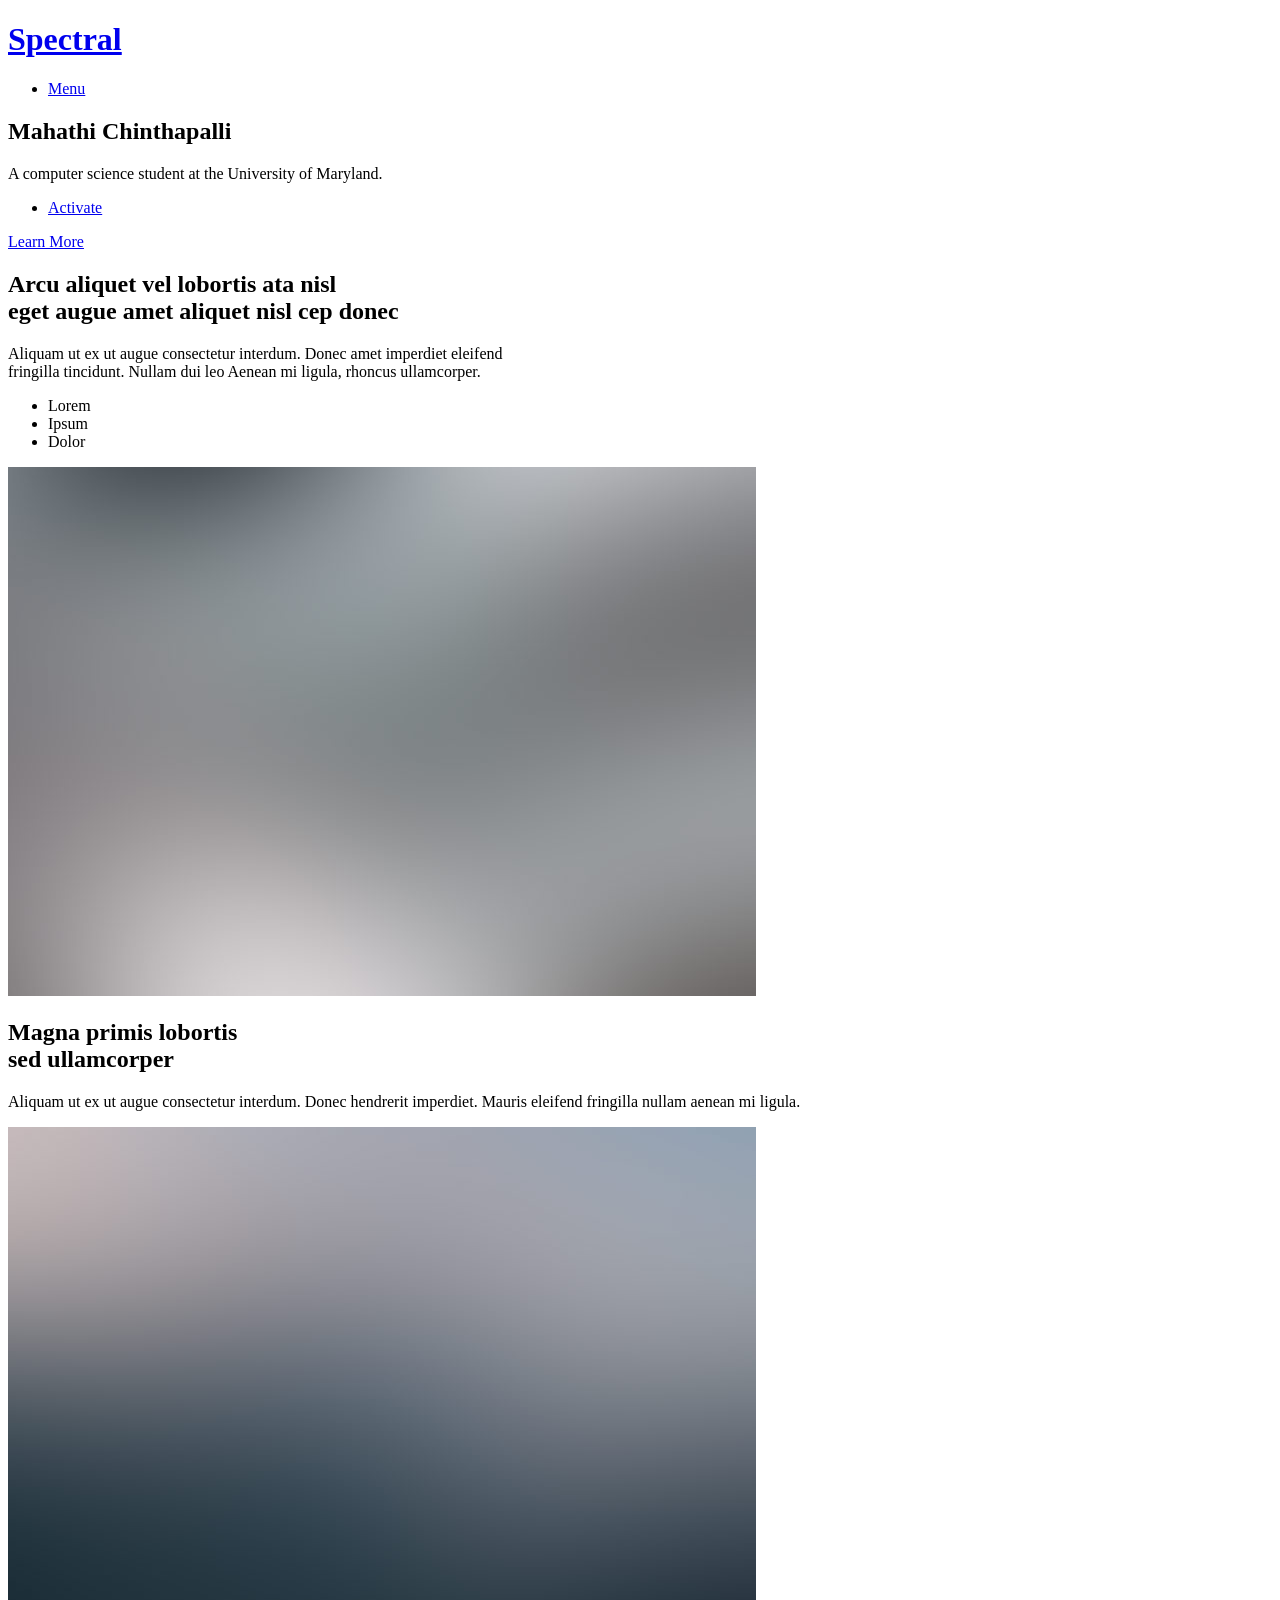
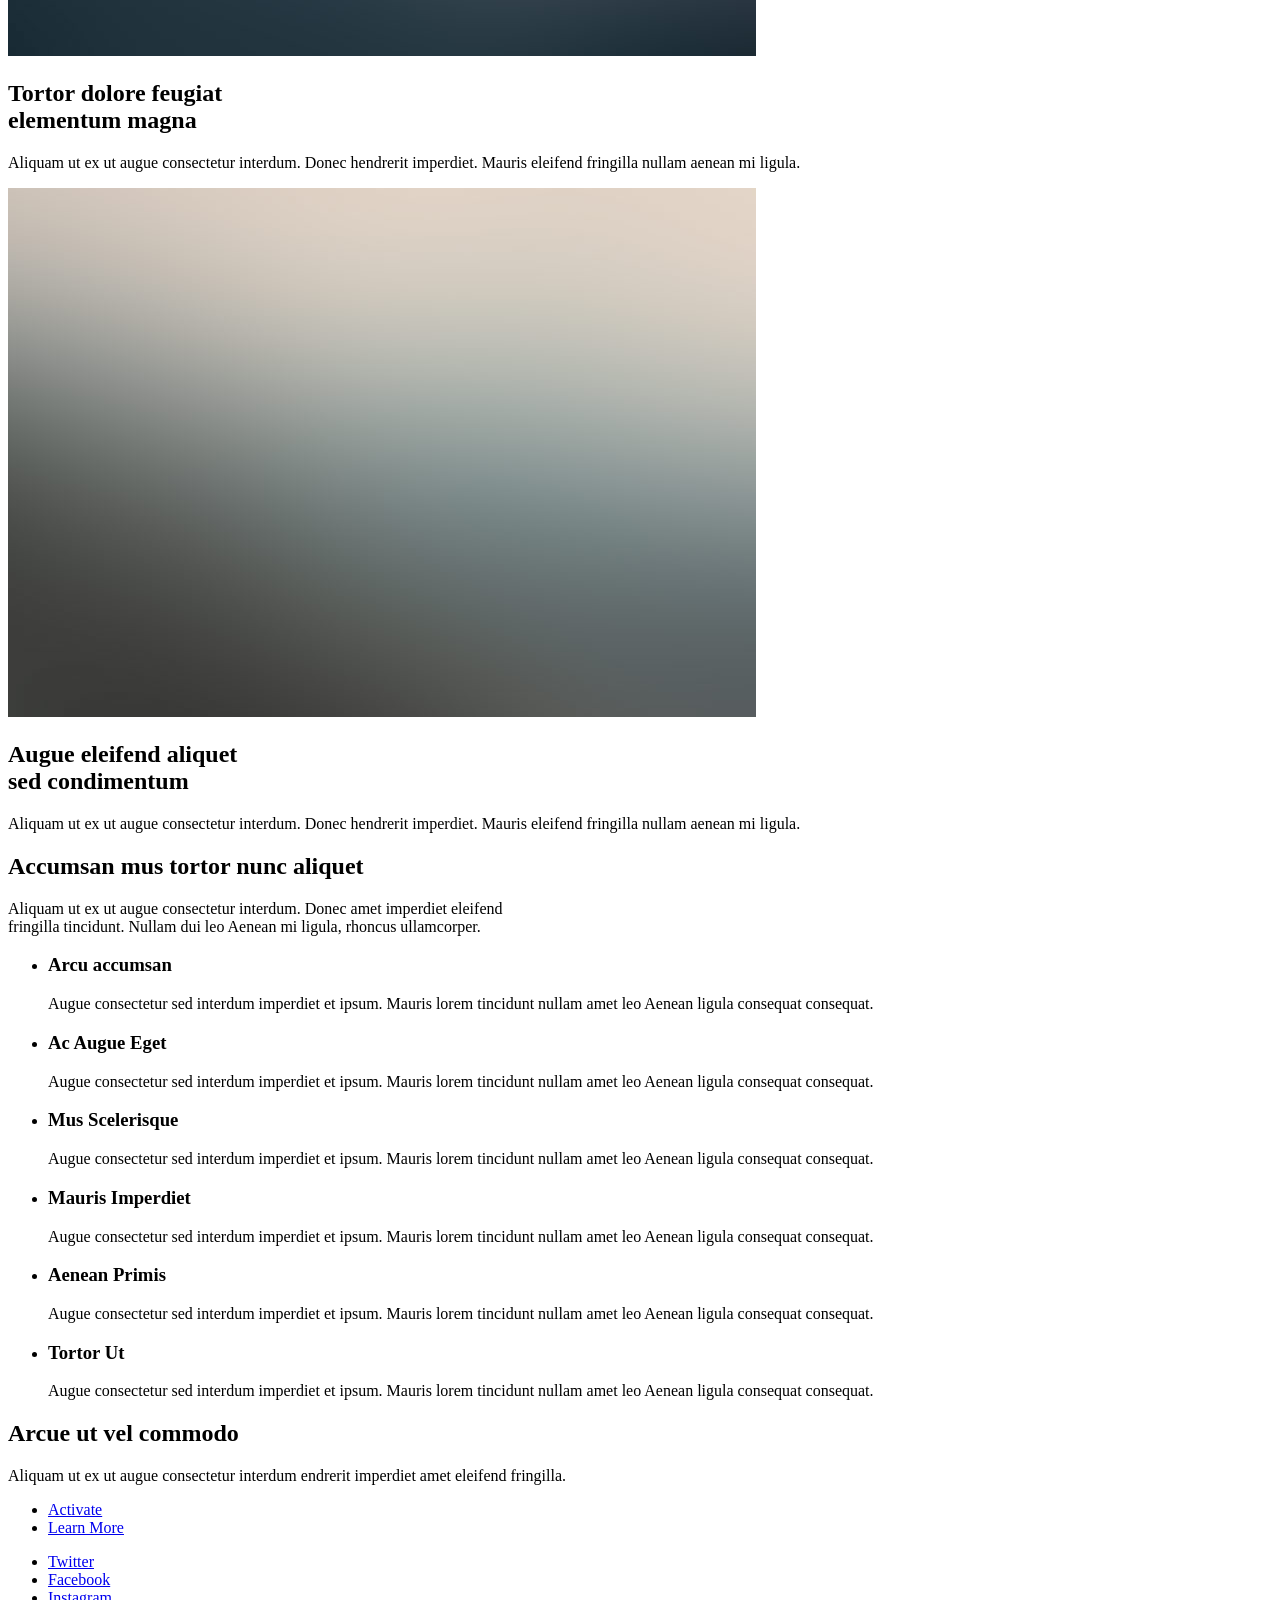
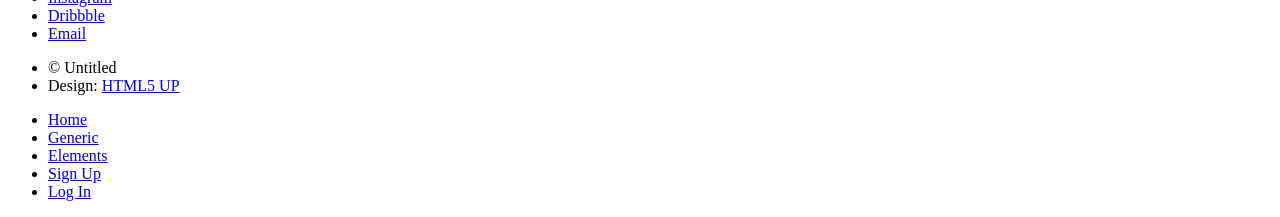
==== index.html @ 8409bfd8 "first commit" ====
<!DOCTYPE HTML>
<!--
	Spectral by HTML5 UP
	html5up.net | @ajlkn
	Free for personal and commercial use under the CCA 3.0 license (html5up.net/license)
-->
<html>
	<head>
		<title>Spectral by HTML5 UP</title>
		<meta charset="utf-8" />
		<meta name="viewport" content="width=device-width, initial-scale=1, user-scalable=no" />
		<link rel="stylesheet" href="assets/css/main.css" />
		<noscript><link rel="stylesheet" href="assets/css/noscript.css" /></noscript>
	</head>
	<body class="landing is-preload">

		<!-- Page Wrapper -->
			<div id="page-wrapper">

				<!-- Header -->
					<header id="header" class="alt">
						<h1><a href="index.html">Spectral</a></h1>
						<nav id="nav">
							<ul>
								<li class="special">
									<a href="#menu" class="menuToggle"><span>Menu</span></a>
									<div id="menu">
										<ul>
											<li><a href="index.html">Home</a></li>
											<li><a href="generic.html">Generic</a></li>
											<li><a href="elements.html">Elements</a></li>
											<li><a href="#">Sign Up</a></li>
											<li><a href="#">Log In</a></li>
										</ul>
									</div>
								</li>
							</ul>
						</nav>
					</header>

				<!-- Banner -->
					<section id="banner">
						<div class="inner">
							<h2>Mahathi Chinthapalli</h2>
							<p>A computer science student at the University of Maryland.</p>
							<ul class="actions special">
								<li><a href="#" class="button primary">Activate</a></li>
							</ul>
						</div>
						<a href="#one" class="more scrolly">Learn More</a>
					</section>

				<!-- One -->
					<section id="one" class="wrapper style1 special">
						<div class="inner">
							<header class="major">
								<h2>Arcu aliquet vel lobortis ata nisl<br />
								eget augue amet aliquet nisl cep donec</h2>
								<p>Aliquam ut ex ut augue consectetur interdum. Donec amet imperdiet eleifend<br />
								fringilla tincidunt. Nullam dui leo Aenean mi ligula, rhoncus ullamcorper.</p>
							</header>
							<ul class="icons major">
								<li><span class="icon fa-gem major style1"><span class="label">Lorem</span></span></li>
								<li><span class="icon fa-heart major style2"><span class="label">Ipsum</span></span></li>
								<li><span class="icon solid fa-code major style3"><span class="label">Dolor</span></span></li>
							</ul>
						</div>
					</section>

				<!-- Two -->
					<section id="two" class="wrapper alt style2">
						<section class="spotlight">
							<div class="image"><img src="images/pic01.jpg" alt="" /></div><div class="content">
								<h2>Magna primis lobortis<br />
								sed ullamcorper</h2>
								<p>Aliquam ut ex ut augue consectetur interdum. Donec hendrerit imperdiet. Mauris eleifend fringilla nullam aenean mi ligula.</p>
							</div>
						</section>
						<section class="spotlight">
							<div class="image"><img src="images/pic02.jpg" alt="" /></div><div class="content">
								<h2>Tortor dolore feugiat<br />
								elementum magna</h2>
								<p>Aliquam ut ex ut augue consectetur interdum. Donec hendrerit imperdiet. Mauris eleifend fringilla nullam aenean mi ligula.</p>
							</div>
						</section>
						<section class="spotlight">
							<div class="image"><img src="images/pic03.jpg" alt="" /></div><div class="content">
								<h2>Augue eleifend aliquet<br />
								sed condimentum</h2>
								<p>Aliquam ut ex ut augue consectetur interdum. Donec hendrerit imperdiet. Mauris eleifend fringilla nullam aenean mi ligula.</p>
							</div>
						</section>
					</section>

				<!-- Three -->
					<section id="three" class="wrapper style3 special">
						<div class="inner">
							<header class="major">
								<h2>Accumsan mus tortor nunc aliquet</h2>
								<p>Aliquam ut ex ut augue consectetur interdum. Donec amet imperdiet eleifend<br />
								fringilla tincidunt. Nullam dui leo Aenean mi ligula, rhoncus ullamcorper.</p>
							</header>
							<ul class="features">
								<li class="icon fa-paper-plane">
									<h3>Arcu accumsan</h3>
									<p>Augue consectetur sed interdum imperdiet et ipsum. Mauris lorem tincidunt nullam amet leo Aenean ligula consequat consequat.</p>
								</li>
								<li class="icon solid fa-laptop">
									<h3>Ac Augue Eget</h3>
									<p>Augue consectetur sed interdum imperdiet et ipsum. Mauris lorem tincidunt nullam amet leo Aenean ligula consequat consequat.</p>
								</li>
								<li class="icon solid fa-code">
									<h3>Mus Scelerisque</h3>
									<p>Augue consectetur sed interdum imperdiet et ipsum. Mauris lorem tincidunt nullam amet leo Aenean ligula consequat consequat.</p>
								</li>
								<li class="icon solid fa-headphones-alt">
									<h3>Mauris Imperdiet</h3>
									<p>Augue consectetur sed interdum imperdiet et ipsum. Mauris lorem tincidunt nullam amet leo Aenean ligula consequat consequat.</p>
								</li>
								<li class="icon fa-heart">
									<h3>Aenean Primis</h3>
									<p>Augue consectetur sed interdum imperdiet et ipsum. Mauris lorem tincidunt nullam amet leo Aenean ligula consequat consequat.</p>
								</li>
								<li class="icon fa-flag">
									<h3>Tortor Ut</h3>
									<p>Augue consectetur sed interdum imperdiet et ipsum. Mauris lorem tincidunt nullam amet leo Aenean ligula consequat consequat.</p>
								</li>
							</ul>
						</div>
					</section>

				<!-- CTA -->
					<section id="cta" class="wrapper style4">
						<div class="inner">
							<header>
								<h2>Arcue ut vel commodo</h2>
								<p>Aliquam ut ex ut augue consectetur interdum endrerit imperdiet amet eleifend fringilla.</p>
							</header>
							<ul class="actions stacked">
								<li><a href="#" class="button fit primary">Activate</a></li>
								<li><a href="#" class="button fit">Learn More</a></li>
							</ul>
						</div>
					</section>

				<!-- Footer -->
					<footer id="footer">
						<ul class="icons">
							<li><a href="#" class="icon brands fa-twitter"><span class="label">Twitter</span></a></li>
							<li><a href="#" class="icon brands fa-facebook-f"><span class="label">Facebook</span></a></li>
							<li><a href="#" class="icon brands fa-instagram"><span class="label">Instagram</span></a></li>
							<li><a href="#" class="icon brands fa-dribbble"><span class="label">Dribbble</span></a></li>
							<li><a href="#" class="icon solid fa-envelope"><span class="label">Email</span></a></li>
						</ul>
						<ul class="copyright">
							<li>&copy; Untitled</li><li>Design: <a href="http://html5up.net">HTML5 UP</a></li>
						</ul>
					</footer>

			</div>

		<!-- Scripts -->
			<script src="assets/js/jquery.min.js"></script>
			<script src="assets/js/jquery.scrollex.min.js"></script>
			<script src="assets/js/jquery.scrolly.min.js"></script>
			<script src="assets/js/browser.min.js"></script>
			<script src="assets/js/breakpoints.min.js"></script>
			<script src="assets/js/util.js"></script>
			<script src="assets/js/main.js"></script>

	</body>
</html>
---- assets/css/main.css ----
@import url(fontawesome-all.min.css);
@import url("https://fonts.googleapis.com/css?family=Open+Sans:400,400italic,600,600italic,800,800italic");

/*
	Spectral by HTML5 UP
	html5up.net | @ajlkn
	Free for personal and commercial use under the CCA 3.0 license (html5up.net/license)
*/

html, body, div, span, applet, object,
iframe, h1, h2, h3, h4, h5, h6, p, blockquote,
pre, a, abbr, acronym, address, big, cite,
code, del, dfn, em, img, ins, kbd, q, s, samp,
small, strike, strong, sub, sup, tt, var, b,
u, i, center, dl, dt, dd, ol, ul, li, fieldset,
form, label, legend, table, caption, tbody,
tfoot, thead, tr, th, td, article, aside,
canvas, details, embed, figure, figcaption,
footer, header, hgroup, menu, nav, output, ruby,
section, summary, time, mark, audio, video {
	margin: 0;
	padding: 0;
	border: 0;
	font-size: 100%;
	font: inherit;
	vertical-align: baseline;}

article, aside, details, figcaption, figure,
footer, header, hgroup, menu, nav, section {
	display: block;}

body {
	line-height: 1;
}

ol, ul {
	list-style: none;
}

blockquote, q {
	quotes: none;
}

	blockquote:before, blockquote:after, q:before, q:after {
		content: '';
		content: none;
	}

table {
	border-collapse: collapse;
	border-spacing: 0;
}

body {
	-webkit-text-size-adjust: none;
}

mark {
	background-color: transparent;
	color: inherit;
}

input::-moz-focus-inner {
	border: 0;
	padding: 0;
}

input, select, textarea {
	-moz-appearance: none;
	-webkit-appearance: none;
	-ms-appearance: none;
	appearance: none;
}

/* Basic */

	@-ms-viewport {
		width: device-width;
	}

	html {
		box-sizing: border-box;
	}

	*, *:before, *:after {
		box-sizing: inherit;
	}

	body {
		background: #2e3842;
	}

		body.is-preload *, body.is-preload *:before, body.is-preload *:after {
			-moz-animation: none !important;
			-webkit-animation: none !important;
			-ms-animation: none !important;
			animation: none !important;
			-moz-transition: none !important;
			-webkit-transition: none !important;
			-ms-transition: none !important;
			transition: none !important;
		}

	body, input, select, textarea {
		color: #fff;
		font-family: "Open Sans", Helvetica, sans-serif;
		font-size: 15pt;
		font-weight: 400;
		letter-spacing: 0.075em;
		line-height: 1.65em;
	}

		@media screen and (max-width: 1680px) {

			body, input, select, textarea {
				font-size: 13pt;
			}

		}

		@media screen and (max-width: 1280px) {

			body, input, select, textarea {
				font-size: 12pt;
			}

		}

		@media screen and (max-width: 736px) {

			body, input, select, textarea {
				font-size: 11pt;
				letter-spacing: 0.0375em;
			}

		}

	a {
		-moz-transition: color 0.2s ease, border-bottom-color 0.2s ease;
		-webkit-transition: color 0.2s ease, border-bottom-color 0.2s ease;
		-ms-transition: color 0.2s ease, border-bottom-color 0.2s ease;
		transition: color 0.2s ease, border-bottom-color 0.2s ease;
		border-bottom: dotted 1px;
		color: inherit;
		text-decoration: none;
	}

		a:hover {
			border-bottom-color: transparent;
		}

	strong, b {
		color: #fff;
		font-weight: 600;
	}

	em, i {
		font-style: italic;
	}

	p {
		margin: 0 0 2em 0;
	}

	h1, h2, h3, h4, h5, h6 {
		color: #fff;
		font-weight: 800;
		letter-spacing: 0.225em;
		line-height: 1em;
		margin: 0 0 1em 0;
		text-transform: uppercase;
	}

		h1 a, h2 a, h3 a, h4 a, h5 a, h6 a {
			color: inherit;
			text-decoration: none;
		}

	h2 {
		font-size: 1.35em;
		line-height: 1.75em;
	}

		@media screen and (max-width: 736px) {

			h2 {
				font-size: 1.1em;
				line-height: 1.65em;
			}

		}

	h3 {
		font-size: 1.15em;
		line-height: 1.75em;
	}

		@media screen and (max-width: 736px) {

			h3 {
				font-size: 1em;
				line-height: 1.65em;
			}

		}

	h4 {
		font-size: 1em;
		line-height: 1.5em;
	}

	h5 {
		font-size: 0.8em;
		line-height: 1.5em;
	}

	h6 {
		font-size: 0.7em;
		line-height: 1.5em;
	}

	sub {
		font-size: 0.8em;
		position: relative;
		top: 0.5em;
	}

	sup {
		font-size: 0.8em;
		position: relative;
		top: -0.5em;
	}

	hr {
		border: 0;
		border-bottom: solid 2px #fff;
		margin: 3em 0;
	}

		hr.major {
			margin: 4.5em 0;
		}

	blockquote {
		border-left: solid 4px #fff;
		font-style: italic;
		margin: 0 0 2em 0;
		padding: 0.5em 0 0.5em 2em;
	}

	code {
		background: rgba(144, 144, 144, 0.25);
		border-radius: 3px;
		font-family: "Courier New", monospace;
		font-size: 0.9em;
		letter-spacing: 0;
		margin: 0 0.25em;
		padding: 0.25em 0.65em;
	}

	pre {
		-webkit-overflow-scrolling: touch;
		font-family: "Courier New", monospace;
		font-size: 0.9em;
		margin: 0 0 2em 0;
	}

		pre code {
			display: block;
			line-height: 1.75em;
			padding: 1em 1.5em;
			overflow-x: auto;
		}

	.align-left {
		text-align: left;
	}

	.align-center {
		text-align: center;
	}

	.align-right {
		text-align: right;
	}

/* Row */

	.row {
		display: flex;
		flex-wrap: wrap;
		box-sizing: border-box;
		align-items: stretch;
	}

		.row > * {
			box-sizing: border-box;
		}

		.row.gtr-uniform > * > :last-child {
			margin-bottom: 0;
		}

		.row.aln-left {
			justify-content: flex-start;
		}

		.row.aln-center {
			justify-content: center;
		}

		.row.aln-right {
			justify-content: flex-end;
		}

		.row.aln-top {
			align-items: flex-start;
		}

		.row.aln-middle {
			align-items: center;
		}

		.row.aln-bottom {
			align-items: flex-end;
		}

		.row > .imp {
			order: -1;
		}

		.row > .col-1 {
			width: 8.33333%;
		}

		.row > .off-1 {
			margin-left: 8.33333%;
		}

		.row > .col-2 {
			width: 16.66667%;
		}

		.row > .off-2 {
			margin-left: 16.66667%;
		}

		.row > .col-3 {
			width: 25%;
		}

		.row > .off-3 {
			margin-left: 25%;
		}

		.row > .col-4 {
			width: 33.33333%;
		}

		.row > .off-4 {
			margin-left: 33.33333%;
		}

		.row > .col-5 {
			width: 41.66667%;
		}

		.row > .off-5 {
			margin-left: 41.66667%;
		}

		.row > .col-6 {
			width: 50%;
		}

		.row > .off-6 {
			margin-left: 50%;
		}

		.row > .col-7 {
			width: 58.33333%;
		}

		.row > .off-7 {
			margin-left: 58.33333%;
		}

		.row > .col-8 {
			width: 66.66667%;
		}

		.row > .off-8 {
			margin-left: 66.66667%;
		}

		.row > .col-9 {
			width: 75%;
		}

		.row > .off-9 {
			margin-left: 75%;
		}

		.row > .col-10 {
			width: 83.33333%;
		}

		.row > .off-10 {
			margin-left: 83.33333%;
		}

		.row > .col-11 {
			width: 91.66667%;
		}

		.row > .off-11 {
			margin-left: 91.66667%;
		}

		.row > .col-12 {
			width: 100%;
		}

		.row > .off-12 {
			margin-left: 100%;
		}

		.row.gtr-0 {
			margin-top: 0;
			margin-left: 0em;
		}

			.row.gtr-0 > * {
				padding: 0 0 0 0em;
			}

			.row.gtr-0.gtr-uniform {
				margin-top: 0em;
			}

				.row.gtr-0.gtr-uniform > * {
					padding-top: 0em;
				}

		.row.gtr-25 {
			margin-top: 0;
			margin-left: -0.375em;
		}

			.row.gtr-25 > * {
				padding: 0 0 0 0.375em;
			}

			.row.gtr-25.gtr-uniform {
				margin-top: -0.375em;
			}

				.row.gtr-25.gtr-uniform > * {
					padding-top: 0.375em;
				}

		.row.gtr-50 {
			margin-top: 0;
			margin-left: -0.75em;
		}

			.row.gtr-50 > * {
				padding: 0 0 0 0.75em;
			}

			.row.gtr-50.gtr-uniform {
				margin-top: -0.75em;
			}

				.row.gtr-50.gtr-uniform > * {
					padding-top: 0.75em;
				}

		.row {
			margin-top: 0;
			margin-left: -1.5em;
		}

			.row > * {
				padding: 0 0 0 1.5em;
			}

			.row.gtr-uniform {
				margin-top: -1.5em;
			}

				.row.gtr-uniform > * {
					padding-top: 1.5em;
				}

		.row.gtr-150 {
			margin-top: 0;
			margin-left: -2.25em;
		}

			.row.gtr-150 > * {
				padding: 0 0 0 2.25em;
			}

			.row.gtr-150.gtr-uniform {
				margin-top: -2.25em;
			}

				.row.gtr-150.gtr-uniform > * {
					padding-top: 2.25em;
				}

		.row.gtr-200 {
			margin-top: 0;
			margin-left: -3em;
		}

			.row.gtr-200 > * {
				padding: 0 0 0 3em;
			}

			.row.gtr-200.gtr-uniform {
				margin-top: -3em;
			}

				.row.gtr-200.gtr-uniform > * {
					padding-top: 3em;
				}

		@media screen and (max-width: 1680px) {

			.row {
				display: flex;
				flex-wrap: wrap;
				box-sizing: border-box;
				align-items: stretch;
			}

				.row > * {
					box-sizing: border-box;
				}

				.row.gtr-uniform > * > :last-child {
					margin-bottom: 0;
				}

				.row.aln-left {
					justify-content: flex-start;
				}

				.row.aln-center {
					justify-content: center;
				}

				.row.aln-right {
					justify-content: flex-end;
				}

				.row.aln-top {
					align-items: flex-start;
				}

				.row.aln-middle {
					align-items: center;
				}

				.row.aln-bottom {
					align-items: flex-end;
				}

				.row > .imp-xlarge {
					order: -1;
				}

				.row > .col-1-xlarge {
					width: 8.33333%;
				}

				.row > .off-1-xlarge {
					margin-left: 8.33333%;
				}

				.row > .col-2-xlarge {
					width: 16.66667%;
				}

				.row > .off-2-xlarge {
					margin-left: 16.66667%;
				}

				.row > .col-3-xlarge {
					width: 25%;
				}

				.row > .off-3-xlarge {
					margin-left: 25%;
				}

				.row > .col-4-xlarge {
					width: 33.33333%;
				}

				.row > .off-4-xlarge {
					margin-left: 33.33333%;
				}

				.row > .col-5-xlarge {
					width: 41.66667%;
				}

				.row > .off-5-xlarge {
					margin-left: 41.66667%;
				}

				.row > .col-6-xlarge {
					width: 50%;
				}

				.row > .off-6-xlarge {
					margin-left: 50%;
				}

				.row > .col-7-xlarge {
					width: 58.33333%;
				}

				.row > .off-7-xlarge {
					margin-left: 58.33333%;
				}

				.row > .col-8-xlarge {
					width: 66.66667%;
				}

				.row > .off-8-xlarge {
					margin-left: 66.66667%;
				}

				.row > .col-9-xlarge {
					width: 75%;
				}

				.row > .off-9-xlarge {
					margin-left: 75%;
				}

				.row > .col-10-xlarge {
					width: 83.33333%;
				}

				.row > .off-10-xlarge {
					margin-left: 83.33333%;
				}

				.row > .col-11-xlarge {
					width: 91.66667%;
				}

				.row > .off-11-xlarge {
					margin-left: 91.66667%;
				}

				.row > .col-12-xlarge {
					width: 100%;
				}

				.row > .off-12-xlarge {
					margin-left: 100%;
				}

				.row.gtr-0 {
					margin-top: 0;
					margin-left: 0em;
				}

					.row.gtr-0 > * {
						padding: 0 0 0 0em;
					}

					.row.gtr-0.gtr-uniform {
						margin-top: 0em;
					}

						.row.gtr-0.gtr-uniform > * {
							padding-top: 0em;
						}

				.row.gtr-25 {
					margin-top: 0;
					margin-left: -0.375em;
				}

					.row.gtr-25 > * {
						padding: 0 0 0 0.375em;
					}

					.row.gtr-25.gtr-uniform {
						margin-top: -0.375em;
					}

						.row.gtr-25.gtr-uniform > * {
							padding-top: 0.375em;
						}

				.row.gtr-50 {
					margin-top: 0;
					margin-left: -0.75em;
				}

					.row.gtr-50 > * {
						padding: 0 0 0 0.75em;
					}

					.row.gtr-50.gtr-uniform {
						margin-top: -0.75em;
					}

						.row.gtr-50.gtr-uniform > * {
							padding-top: 0.75em;
						}

				.row {
					margin-top: 0;
					margin-left: -1.5em;
				}

					.row > * {
						padding: 0 0 0 1.5em;
					}

					.row.gtr-uniform {
						margin-top: -1.5em;
					}

						.row.gtr-uniform > * {
							padding-top: 1.5em;
						}

				.row.gtr-150 {
					margin-top: 0;
					margin-left: -2.25em;
				}

					.row.gtr-150 > * {
						padding: 0 0 0 2.25em;
					}

					.row.gtr-150.gtr-uniform {
						margin-top: -2.25em;
					}

						.row.gtr-150.gtr-uniform > * {
							padding-top: 2.25em;
						}

				.row.gtr-200 {
					margin-top: 0;
					margin-left: -3em;
				}

					.row.gtr-200 > * {
						padding: 0 0 0 3em;
					}

					.row.gtr-200.gtr-uniform {
						margin-top: -3em;
					}

						.row.gtr-200.gtr-uniform > * {
							padding-top: 3em;
						}

		}

		@media screen and (max-width: 1280px) {

			.row {
				display: flex;
				flex-wrap: wrap;
				box-sizing: border-box;
				align-items: stretch;
			}

				.row > * {
					box-sizing: border-box;
				}

				.row.gtr-uniform > * > :last-child {
					margin-bottom: 0;
				}

				.row.aln-left {
					justify-content: flex-start;
				}

				.row.aln-center {
					justify-content: center;
				}

				.row.aln-right {
					justify-content: flex-end;
				}

				.row.aln-top {
					align-items: flex-start;
				}

				.row.aln-middle {
					align-items: center;
				}

				.row.aln-bottom {
					align-items: flex-end;
				}

				.row > .imp-large {
					order: -1;
				}

				.row > .col-1-large {
					width: 8.33333%;
				}

				.row > .off-1-large {
					margin-left: 8.33333%;
				}

				.row > .col-2-large {
					width: 16.66667%;
				}

				.row > .off-2-large {
					margin-left: 16.66667%;
				}

				.row > .col-3-large {
					width: 25%;
				}

				.row > .off-3-large {
					margin-left: 25%;
				}

				.row > .col-4-large {
					width: 33.33333%;
				}

				.row > .off-4-large {
					margin-left: 33.33333%;
				}

				.row > .col-5-large {
					width: 41.66667%;
				}

				.row > .off-5-large {
					margin-left: 41.66667%;
				}

				.row > .col-6-large {
					width: 50%;
				}

				.row > .off-6-large {
					margin-left: 50%;
				}

				.row > .col-7-large {
					width: 58.33333%;
				}

				.row > .off-7-large {
					margin-left: 58.33333%;
				}

				.row > .col-8-large {
					width: 66.66667%;
				}

				.row > .off-8-large {
					margin-left: 66.66667%;
				}

				.row > .col-9-large {
					width: 75%;
				}

				.row > .off-9-large {
					margin-left: 75%;
				}

				.row > .col-10-large {
					width: 83.33333%;
				}

				.row > .off-10-large {
					margin-left: 83.33333%;
				}

				.row > .col-11-large {
					width: 91.66667%;
				}

				.row > .off-11-large {
					margin-left: 91.66667%;
				}

				.row > .col-12-large {
					width: 100%;
				}

				.row > .off-12-large {
					margin-left: 100%;
				}

				.row.gtr-0 {
					margin-top: 0;
					margin-left: 0em;
				}

					.row.gtr-0 > * {
						padding: 0 0 0 0em;
					}

					.row.gtr-0.gtr-uniform {
						margin-top: 0em;
					}

						.row.gtr-0.gtr-uniform > * {
							padding-top: 0em;
						}

				.row.gtr-25 {
					margin-top: 0;
					margin-left: -0.375em;
				}

					.row.gtr-25 > * {
						padding: 0 0 0 0.375em;
					}

					.row.gtr-25.gtr-uniform {
						margin-top: -0.375em;
					}

						.row.gtr-25.gtr-uniform > * {
							padding-top: 0.375em;
						}

				.row.gtr-50 {
					margin-top: 0;
					margin-left: -0.75em;
				}

					.row.gtr-50 > * {
						padding: 0 0 0 0.75em;
					}

					.row.gtr-50.gtr-uniform {
						margin-top: -0.75em;
					}

						.row.gtr-50.gtr-uniform > * {
							padding-top: 0.75em;
						}

				.row {
					margin-top: 0;
					margin-left: -1.5em;
				}

					.row > * {
						padding: 0 0 0 1.5em;
					}

					.row.gtr-uniform {
						margin-top: -1.5em;
					}

						.row.gtr-uniform > * {
							padding-top: 1.5em;
						}

				.row.gtr-150 {
					margin-top: 0;
					margin-left: -2.25em;
				}

					.row.gtr-150 > * {
						padding: 0 0 0 2.25em;
					}

					.row.gtr-150.gtr-uniform {
						margin-top: -2.25em;
					}

						.row.gtr-150.gtr-uniform > * {
							padding-top: 2.25em;
						}

				.row.gtr-200 {
					margin-top: 0;
					margin-left: -3em;
				}

					.row.gtr-200 > * {
						padding: 0 0 0 3em;
					}

					.row.gtr-200.gtr-uniform {
						margin-top: -3em;
					}

						.row.gtr-200.gtr-uniform > * {
							padding-top: 3em;
						}

		}

		@media screen and (max-width: 980px) {

			.row {
				display: flex;
				flex-wrap: wrap;
				box-sizing: border-box;
				align-items: stretch;
			}

				.row > * {
					box-sizing: border-box;
				}

				.row.gtr-uniform > * > :last-child {
					margin-bottom: 0;
				}

				.row.aln-left {
					justify-content: flex-start;
				}

				.row.aln-center {
					justify-content: center;
				}

				.row.aln-right {
					justify-content: flex-end;
				}

				.row.aln-top {
					align-items: flex-start;
				}

				.row.aln-middle {
					align-items: center;
				}

				.row.aln-bottom {
					align-items: flex-end;
				}

				.row > .imp-medium {
					order: -1;
				}

				.row > .col-1-medium {
					width: 8.33333%;
				}

				.row > .off-1-medium {
					margin-left: 8.33333%;
				}

				.row > .col-2-medium {
					width: 16.66667%;
				}

				.row > .off-2-medium {
					margin-left: 16.66667%;
				}

				.row > .col-3-medium {
					width: 25%;
				}

				.row > .off-3-medium {
					margin-left: 25%;
				}

				.row > .col-4-medium {
					width: 33.33333%;
				}

				.row > .off-4-medium {
					margin-left: 33.33333%;
				}

				.row > .col-5-medium {
					width: 41.66667%;
				}

				.row > .off-5-medium {
					margin-left: 41.66667%;
				}

				.row > .col-6-medium {
					width: 50%;
				}

				.row > .off-6-medium {
					margin-left: 50%;
				}

				.row > .col-7-medium {
					width: 58.33333%;
				}

				.row > .off-7-medium {
					margin-left: 58.33333%;
				}

				.row > .col-8-medium {
					width: 66.66667%;
				}

				.row > .off-8-medium {
					margin-left: 66.66667%;
				}

				.row > .col-9-medium {
					width: 75%;
				}

				.row > .off-9-medium {
					margin-left: 75%;
				}

				.row > .col-10-medium {
					width: 83.33333%;
				}

				.row > .off-10-medium {
					margin-left: 83.33333%;
				}

				.row > .col-11-medium {
					width: 91.66667%;
				}

				.row > .off-11-medium {
					margin-left: 91.66667%;
				}

				.row > .col-12-medium {
					width: 100%;
				}

				.row > .off-12-medium {
					margin-left: 100%;
				}

				.row.gtr-0 {
					margin-top: 0;
					margin-left: 0em;
				}

					.row.gtr-0 > * {
						padding: 0 0 0 0em;
					}

					.row.gtr-0.gtr-uniform {
						margin-top: 0em;
					}

						.row.gtr-0.gtr-uniform > * {
							padding-top: 0em;
						}

				.row.gtr-25 {
					margin-top: 0;
					margin-left: -0.375em;
				}

					.row.gtr-25 > * {
						padding: 0 0 0 0.375em;
					}

					.row.gtr-25.gtr-uniform {
						margin-top: -0.375em;
					}

						.row.gtr-25.gtr-uniform > * {
							padding-top: 0.375em;
						}

				.row.gtr-50 {
					margin-top: 0;
					margin-left: -0.75em;
				}

					.row.gtr-50 > * {
						padding: 0 0 0 0.75em;
					}

					.row.gtr-50.gtr-uniform {
						margin-top: -0.75em;
					}

						.row.gtr-50.gtr-uniform > * {
							padding-top: 0.75em;
						}

				.row {
					margin-top: 0;
					margin-left: -1.5em;
				}

					.row > * {
						padding: 0 0 0 1.5em;
					}

					.row.gtr-uniform {
						margin-top: -1.5em;
					}

						.row.gtr-uniform > * {
							padding-top: 1.5em;
						}

				.row.gtr-150 {
					margin-top: 0;
					margin-left: -2.25em;
				}

					.row.gtr-150 > * {
						padding: 0 0 0 2.25em;
					}

					.row.gtr-150.gtr-uniform {
						margin-top: -2.25em;
					}

						.row.gtr-150.gtr-uniform > * {
							padding-top: 2.25em;
						}

				.row.gtr-200 {
					margin-top: 0;
					margin-left: -3em;
				}

					.row.gtr-200 > * {
						padding: 0 0 0 3em;
					}

					.row.gtr-200.gtr-uniform {
						margin-top: -3em;
					}

						.row.gtr-200.gtr-uniform > * {
							padding-top: 3em;
						}

		}

		@media screen and (max-width: 736px) {

			.row {
				display: flex;
				flex-wrap: wrap;
				box-sizing: border-box;
				align-items: stretch;
			}

				.row > * {
					box-sizing: border-box;
				}

				.row.gtr-uniform > * > :last-child {
					margin-bottom: 0;
				}

				.row.aln-left {
					justify-content: flex-start;
				}

				.row.aln-center {
					justify-content: center;
				}

				.row.aln-right {
					justify-content: flex-end;
				}

				.row.aln-top {
					align-items: flex-start;
				}

				.row.aln-middle {
					align-items: center;
				}

				.row.aln-bottom {
					align-items: flex-end;
				}

				.row > .imp-small {
					order: -1;
				}

				.row > .col-1-small {
					width: 8.33333%;
				}

				.row > .off-1-small {
					margin-left: 8.33333%;
				}

				.row > .col-2-small {
					width: 16.66667%;
				}

				.row > .off-2-small {
					margin-left: 16.66667%;
				}

				.row > .col-3-small {
					width: 25%;
				}

				.row > .off-3-small {
					margin-left: 25%;
				}

				.row > .col-4-small {
					width: 33.33333%;
				}

				.row > .off-4-small {
					margin-left: 33.33333%;
				}

				.row > .col-5-small {
					width: 41.66667%;
				}

				.row > .off-5-small {
					margin-left: 41.66667%;
				}

				.row > .col-6-small {
					width: 50%;
				}

				.row > .off-6-small {
					margin-left: 50%;
				}

				.row > .col-7-small {
					width: 58.33333%;
				}

				.row > .off-7-small {
					margin-left: 58.33333%;
				}

				.row > .col-8-small {
					width: 66.66667%;
				}

				.row > .off-8-small {
					margin-left: 66.66667%;
				}

				.row > .col-9-small {
					width: 75%;
				}

				.row > .off-9-small {
					margin-left: 75%;
				}

				.row > .col-10-small {
					width: 83.33333%;
				}

				.row > .off-10-small {
					margin-left: 83.33333%;
				}

				.row > .col-11-small {
					width: 91.66667%;
				}

				.row > .off-11-small {
					margin-left: 91.66667%;
				}

				.row > .col-12-small {
					width: 100%;
				}

				.row > .off-12-small {
					margin-left: 100%;
				}

				.row.gtr-0 {
					margin-top: 0;
					margin-left: 0em;
				}

					.row.gtr-0 > * {
						padding: 0 0 0 0em;
					}

					.row.gtr-0.gtr-uniform {
						margin-top: 0em;
					}

						.row.gtr-0.gtr-uniform > * {
							padding-top: 0em;
						}

				.row.gtr-25 {
					margin-top: 0;
					margin-left: -0.375em;
				}

					.row.gtr-25 > * {
						padding: 0 0 0 0.375em;
					}

					.row.gtr-25.gtr-uniform {
						margin-top: -0.375em;
					}

						.row.gtr-25.gtr-uniform > * {
							padding-top: 0.375em;
						}

				.row.gtr-50 {
					margin-top: 0;
					margin-left: -0.75em;
				}

					.row.gtr-50 > * {
						padding: 0 0 0 0.75em;
					}

					.row.gtr-50.gtr-uniform {
						margin-top: -0.75em;
					}

						.row.gtr-50.gtr-uniform > * {
							padding-top: 0.75em;
						}

				.row {
					margin-top: 0;
					margin-left: -1.5em;
				}

					.row > * {
						padding: 0 0 0 1.5em;
					}

					.row.gtr-uniform {
						margin-top: -1.5em;
					}

						.row.gtr-uniform > * {
							padding-top: 1.5em;
						}

				.row.gtr-150 {
					margin-top: 0;
					margin-left: -2.25em;
				}

					.row.gtr-150 > * {
						padding: 0 0 0 2.25em;
					}

					.row.gtr-150.gtr-uniform {
						margin-top: -2.25em;
					}

						.row.gtr-150.gtr-uniform > * {
							padding-top: 2.25em;
						}

				.row.gtr-200 {
					margin-top: 0;
					margin-left: -3em;
				}

					.row.gtr-200 > * {
						padding: 0 0 0 3em;
					}

					.row.gtr-200.gtr-uniform {
						margin-top: -3em;
					}

						.row.gtr-200.gtr-uniform > * {
							padding-top: 3em;
						}

		}

		@media screen and (max-width: 480px) {

			.row {
				display: flex;
				flex-wrap: wrap;
				box-sizing: border-box;
				align-items: stretch;
			}

				.row > * {
					box-sizing: border-box;
				}

				.row.gtr-uniform > * > :last-child {
					margin-bottom: 0;
				}

				.row.aln-left {
					justify-content: flex-start;
				}

				.row.aln-center {
					justify-content: center;
				}

				.row.aln-right {
					justify-content: flex-end;
				}

				.row.aln-top {
					align-items: flex-start;
				}

				.row.aln-middle {
					align-items: center;
				}

				.row.aln-bottom {
					align-items: flex-end;
				}

				.row > .imp-xsmall {
					order: -1;
				}

				.row > .col-1-xsmall {
					width: 8.33333%;
				}

				.row > .off-1-xsmall {
					margin-left: 8.33333%;
				}

				.row > .col-2-xsmall {
					width: 16.66667%;
				}

				.row > .off-2-xsmall {
					margin-left: 16.66667%;
				}

				.row > .col-3-xsmall {
					width: 25%;
				}

				.row > .off-3-xsmall {
					margin-left: 25%;
				}

				.row > .col-4-xsmall {
					width: 33.33333%;
				}

				.row > .off-4-xsmall {
					margin-left: 33.33333%;
				}

				.row > .col-5-xsmall {
					width: 41.66667%;
				}

				.row > .off-5-xsmall {
					margin-left: 41.66667%;
				}

				.row > .col-6-xsmall {
					width: 50%;
				}

				.row > .off-6-xsmall {
					margin-left: 50%;
				}

				.row > .col-7-xsmall {
					width: 58.33333%;
				}

				.row > .off-7-xsmall {
					margin-left: 58.33333%;
				}

				.row > .col-8-xsmall {
					width: 66.66667%;
				}

				.row > .off-8-xsmall {
					margin-left: 66.66667%;
				}

				.row > .col-9-xsmall {
					width: 75%;
				}

				.row > .off-9-xsmall {
					margin-left: 75%;
				}

				.row > .col-10-xsmall {
					width: 83.33333%;
				}

				.row > .off-10-xsmall {
					margin-left: 83.33333%;
				}

				.row > .col-11-xsmall {
					width: 91.66667%;
				}

				.row > .off-11-xsmall {
					margin-left: 91.66667%;
				}

				.row > .col-12-xsmall {
					width: 100%;
				}

				.row > .off-12-xsmall {
					margin-left: 100%;
				}

				.row.gtr-0 {
					margin-top: 0;
					margin-left: 0em;
				}

					.row.gtr-0 > * {
						padding: 0 0 0 0em;
					}

					.row.gtr-0.gtr-uniform {
						margin-top: 0em;
					}

						.row.gtr-0.gtr-uniform > * {
							padding-top: 0em;
						}

				.row.gtr-25 {
					margin-top: 0;
					margin-left: -0.375em;
				}

					.row.gtr-25 > * {
						padding: 0 0 0 0.375em;
					}

					.row.gtr-25.gtr-uniform {
						margin-top: -0.375em;
					}

						.row.gtr-25.gtr-uniform > * {
							padding-top: 0.375em;
						}

				.row.gtr-50 {
					margin-top: 0;
					margin-left: -0.75em;
				}

					.row.gtr-50 > * {
						padding: 0 0 0 0.75em;
					}

					.row.gtr-50.gtr-uniform {
						margin-top: -0.75em;
					}

						.row.gtr-50.gtr-uniform > * {
							padding-top: 0.75em;
						}

				.row {
					margin-top: 0;
					margin-left: -1.5em;
				}

					.row > * {
						padding: 0 0 0 1.5em;
					}

					.row.gtr-uniform {
						margin-top: -1.5em;
					}

						.row.gtr-uniform > * {
							padding-top: 1.5em;
						}

				.row.gtr-150 {
					margin-top: 0;
					margin-left: -2.25em;
				}

					.row.gtr-150 > * {
						padding: 0 0 0 2.25em;
					}

					.row.gtr-150.gtr-uniform {
						margin-top: -2.25em;
					}

						.row.gtr-150.gtr-uniform > * {
							padding-top: 2.25em;
						}

				.row.gtr-200 {
					margin-top: 0;
					margin-left: -3em;
				}

					.row.gtr-200 > * {
						padding: 0 0 0 3em;
					}

					.row.gtr-200.gtr-uniform {
						margin-top: -3em;
					}

						.row.gtr-200.gtr-uniform > * {
							padding-top: 3em;
						}

		}

/* Section/Article */

	section.special, article.special {
		text-align: center;
	}

	header p {
		color: rgba(255, 255, 255, 0.5);
		position: relative;
		top: -0.25em;
	}

	header h3 + p {
		font-size: 1.1em;
	}

	header h4 + p,
	header h5 + p,
	header h6 + p {
		font-size: 0.9em;
	}

	header.major {
		margin: 0 0 3.5em 0;
	}

		header.major h2, header.major h3, header.major h4, header.major h5, header.major h6 {
			border-bottom: solid 2px #fff;
			display: inline-block;
			padding-bottom: 1em;
			position: relative;
		}

			header.major h2:after, header.major h3:after, header.major h4:after, header.major h5:after, header.major h6:after {
				content: '';
				display: block;
				height: 1px;
			}

		header.major p {
			color: #fff;
			top: 0;
		}

		@media screen and (max-width: 736px) {

			header.major {
				margin: 0 0 2em 0;
			}

		}

	@media screen and (max-width: 980px) {

		header br {
			display: none;
		}

	}

/* Form */

	form {
		margin: 0 0 2em 0;
	}

	label {
		color: #fff;
		display: block;
		font-size: 0.9em;
		font-weight: 600;
		margin: 0 0 1em 0;
	}

	input[type="text"],
	input[type="password"],
	input[type="email"],
	select,
	textarea {
		-moz-appearance: none;
		-webkit-appearance: none;
		-ms-appearance: none;
		appearance: none;
		background-color: rgba(144, 144, 144, 0.25);
		border-radius: 3px;
		border: none;
		color: inherit;
		display: block;
		outline: 0;
		padding: 0 1em;
		text-decoration: none;
		width: 100%;
	}

		input[type="text"]:invalid,
		input[type="password"]:invalid,
		input[type="email"]:invalid,
		select:invalid,
		textarea:invalid {
			box-shadow: none;
		}

		input[type="text"]:focus,
		input[type="password"]:focus,
		input[type="email"]:focus,
		select:focus,
		textarea:focus {
			box-shadow: 0 0 0 2px #21b2a6;
		}

	select {
		background-size: 1.25em;
		background-repeat: no-repeat;
		background-position: calc(100% - 1em) center;
		height: 2.75em;
		padding-right: 2.75em;
		text-overflow: ellipsis;
	}

		select:focus::-ms-value {
			background-color: transparent;
		}

		select::-ms-expand {
			display: none;
		}

	input[type="text"],
	input[type="password"],
	input[type="email"],
	select {
		height: 2.75em;
	}

	textarea {
		padding: 0.75em 1em;
	}

	input[type="checkbox"],
	input[type="radio"] {
		-moz-appearance: none;
		-webkit-appearance: none;
		-ms-appearance: none;
		appearance: none;
		display: block;
		float: left;
		margin-right: -2em;
		opacity: 0;
		width: 1em;
		z-index: -1;
	}

		input[type="checkbox"] + label,
		input[type="radio"] + label {
			text-decoration: none;
			color: #fff;
			cursor: pointer;
			display: inline-block;
			font-size: 1em;
			font-weight: 400;
			padding-left: 2.4em;
			padding-right: 0.75em;
			position: relative;
		}

			input[type="checkbox"] + label:before,
			input[type="radio"] + label:before {
				-moz-osx-font-smoothing: grayscale;
				-webkit-font-smoothing: antialiased;
				display: inline-block;
				font-style: normal;
				font-variant: normal;
				text-rendering: auto;
				line-height: 1;
				text-transform: none !important;
				font-family: 'Font Awesome 5 Free';
				font-weight: 900;
			}

			input[type="checkbox"] + label:before,
			input[type="radio"] + label:before {
				background: rgba(144, 144, 144, 0.25);
				border-radius: 3px;
				content: '';
				display: inline-block;
				font-size: 0.8em;
				height: 2.0625em;
				left: 0;
				line-height: 2.0625em;
				position: absolute;
				text-align: center;
				top: 0;
				width: 2.0625em;
			}

		input[type="checkbox"]:checked + label:before,
		input[type="radio"]:checked + label:before {
			background: #2e3842;
			color: #fff;
			content: '\f00c';
		}

		input[type="checkbox"]:focus + label:before,
		input[type="radio"]:focus + label:before {
			box-shadow: 0 0 0 2px #21b2a6;
		}

	input[type="checkbox"] + label:before {
		border-radius: 3px;
	}

	input[type="radio"] + label:before {
		border-radius: 100%;
	}

	::-webkit-input-placeholder {
		color: rgba(255, 255, 255, 0.5) !important;
		opacity: 1.0;
	}

	:-moz-placeholder {
		color: rgba(255, 255, 255, 0.5) !important;
		opacity: 1.0;
	}

	::-moz-placeholder {
		color: rgba(255, 255, 255, 0.5) !important;
		opacity: 1.0;
	}

	:-ms-input-placeholder {
		color: rgba(255, 255, 255, 0.5) !important;
		opacity: 1.0;
	}

/* Box */

	.box {
		border-radius: 3px;
		border: solid 2px #fff;
		margin-bottom: 2em;
		padding: 1.5em;
	}

		.box > :last-child,
		.box > :last-child > :last-child,
		.box > :last-child > :last-child > :last-child {
			margin-bottom: 0;
		}

		.box.alt {
			border: 0;
			border-radius: 0;
			padding: 0;
		}

/* Icon */

	.icon {
		text-decoration: none;
		border-bottom: none;
		position: relative;
	}

		.icon:before {
			-moz-osx-font-smoothing: grayscale;
			-webkit-font-smoothing: antialiased;
			display: inline-block;
			font-style: normal;
			font-variant: normal;
			text-rendering: auto;
			line-height: 1;
			text-transform: none !important;
			font-family: 'Font Awesome 5 Free';
			font-weight: 400;
		}

		.icon > .label {
			display: none;
		}

		.icon:before {
			line-height: inherit;
		}

		.icon.solid:before {
			font-weight: 900;
		}

		.icon.brands:before {
			font-family: 'Font Awesome 5 Brands';
		}

		.icon.major {
			-moz-transform: rotate(-45deg);
			-webkit-transform: rotate(-45deg);
			-ms-transform: rotate(-45deg);
			transform: rotate(-45deg);
			border-radius: 3px;
			border: solid 2px #fff;
			display: inline-block;
			font-size: 1.35em;
			height: calc(3em + 2px);
			line-height: 3em;
			text-align: center;
			width: calc(3em + 2px);
		}

			.icon.major:before {
				-moz-transform: rotate(45deg);
				-webkit-transform: rotate(45deg);
				-ms-transform: rotate(45deg);
				transform: rotate(45deg);
				display: inline-block;
				font-size: 1.5em;
			}

			@media screen and (max-width: 736px) {

				.icon.major {
					font-size: 1em;
				}

			}

		.icon.style1 {
			color: #00ffcc;
		}

		.icon.style2 {
			color: #00f0ff;
		}

		.icon.style3 {
			color: #76ddff;
		}

/* Image */

	.image {
		border-radius: 3px;
		border: 0;
		display: inline-block;
		position: relative;
	}

		.image img {
			border-radius: 3px;
			display: block;
		}

		.image.left {
			float: left;
			margin: 0 2em 2em 0;
			top: 0.25em;
		}

		.image.right {
			float: right;
			margin: 0 0 2em 2em;
			top: 0.25em;
		}

		.image.left, .image.right {
			max-width: 40%;
		}

			.image.left img, .image.right img {
				width: 100%;
			}

		.image.fit {
			display: block;
			margin: 0 0 2em 0;
			width: 100%;
		}

			.image.fit img {
				width: 100%;
			}

/* List */

	ol {
		list-style: decimal;
		margin: 0 0 2em 0;
		padding-left: 1.25em;
	}

		ol li {
			padding-left: 0.25em;
		}

	ul {
		list-style: disc;
		margin: 0 0 2em 0;
		padding-left: 1em;
	}

		ul li {
			padding-left: 0.5em;
		}

		ul.alt {
			list-style: none;
			padding-left: 0;
		}

			ul.alt li {
				border-top: solid 1px #fff;
				padding: 0.5em 0;
			}

				ul.alt li:first-child {
					border-top: 0;
					padding-top: 0;
				}

	dl {
		margin: 0 0 2em 0;
	}

/* Actions */

	ul.actions {
		display: -moz-flex;
		display: -webkit-flex;
		display: -ms-flex;
		display: flex;
		cursor: default;
		list-style: none;
		margin-left: -1em;
		padding-left: 0;
	}

		ul.actions li {
			padding: 0 0 0 1em;
			vertical-align: middle;
		}

		ul.actions.special {
			-moz-justify-content: center;
			-webkit-justify-content: center;
			-ms-justify-content: center;
			justify-content: center;
			width: 100%;
			margin-left: 0;
		}

			ul.actions.special li:first-child {
				padding-left: 0;
			}

		ul.actions.stacked {
			-moz-flex-direction: column;
			-webkit-flex-direction: column;
			-ms-flex-direction: column;
			flex-direction: column;
			margin-left: 0;
		}

			ul.actions.stacked li {
				padding: 1em 0 0 0;
			}

				ul.actions.stacked li:first-child {
					padding-top: 0;
				}

		ul.actions.fit {
			width: calc(100% + 1em);
		}

			ul.actions.fit li {
				-moz-flex-grow: 1;
				-webkit-flex-grow: 1;
				-ms-flex-grow: 1;
				flex-grow: 1;
				-moz-flex-shrink: 1;
				-webkit-flex-shrink: 1;
				-ms-flex-shrink: 1;
				flex-shrink: 1;
				width: 100%;
			}

				ul.actions.fit li > * {
					width: 100%;
				}

			ul.actions.fit.stacked {
				width: 100%;
			}

		@media screen and (max-width: 480px) {

			ul.actions:not(.fixed) {
				-moz-flex-direction: column;
				-webkit-flex-direction: column;
				-ms-flex-direction: column;
				flex-direction: column;
				margin-left: 0;
				width: 100% !important;
			}

				ul.actions:not(.fixed) li {
					-moz-flex-grow: 1;
					-webkit-flex-grow: 1;
					-ms-flex-grow: 1;
					flex-grow: 1;
					-moz-flex-shrink: 1;
					-webkit-flex-shrink: 1;
					-ms-flex-shrink: 1;
					flex-shrink: 1;
					padding: 1em 0 0 0;
					text-align: center;
					width: 100%;
				}

					ul.actions:not(.fixed) li > * {
						width: 100%;
					}

					ul.actions:not(.fixed) li:first-child {
						padding-top: 0;
					}

					ul.actions:not(.fixed) li input[type="submit"],
					ul.actions:not(.fixed) li input[type="reset"],
					ul.actions:not(.fixed) li input[type="button"],
					ul.actions:not(.fixed) li button,
					ul.actions:not(.fixed) li .button {
						width: 100%;
					}

						ul.actions:not(.fixed) li input[type="submit"].icon:before,
						ul.actions:not(.fixed) li input[type="reset"].icon:before,
						ul.actions:not(.fixed) li input[type="button"].icon:before,
						ul.actions:not(.fixed) li button.icon:before,
						ul.actions:not(.fixed) li .button.icon:before {
							margin-left: -0.5em;
						}

		}

/* Icons */

	ul.icons {
		cursor: default;
		list-style: none;
		padding-left: 0;
	}

		ul.icons li {
			display: inline-block;
			padding: 0 1em 0 0;
		}

			ul.icons li:last-child {
				padding-right: 0 !important;
			}

		ul.icons.major {
			padding: 1em 0;
		}

			ul.icons.major li {
				padding-right: 3.5em;
			}

				@media screen and (max-width: 736px) {

					ul.icons.major li {
						padding: 0 1em !important;
					}

				}

/* Table */

	.table-wrapper {
		-webkit-overflow-scrolling: touch;
		overflow-x: auto;
	}

	table {
		margin: 0 0 2em 0;
		width: 100%;
	}

		table tbody tr {
			border: solid 1px #fff;
			border-left: 0;
			border-right: 0;
		}

			table tbody tr:nth-child(2n + 1) {
				background-color: rgba(144, 144, 144, 0.25);
			}

		table td {
			padding: 0.75em 0.75em;
		}

		table th {
			color: #fff;
			font-size: 0.9em;
			font-weight: 600;
			padding: 0 0.75em 0.75em 0.75em;
			text-align: left;
		}

		table thead {
			border-bottom: solid 2px #fff;
		}

		table tfoot {
			border-top: solid 2px #fff;
		}

		table.alt {
			border-collapse: separate;
		}

			table.alt tbody tr td {
				border: solid 1px #fff;
				border-left-width: 0;
				border-top-width: 0;
			}

				table.alt tbody tr td:first-child {
					border-left-width: 1px;
				}

			table.alt tbody tr:first-child td {
				border-top-width: 1px;
			}

			table.alt thead {
				border-bottom: 0;
			}

			table.alt tfoot {
				border-top: 0;
			}

/* Button */

	input[type="submit"],
	input[type="reset"],
	input[type="button"],
	button,
	.button {
		-moz-appearance: none;
		-webkit-appearance: none;
		-ms-appearance: none;
		appearance: none;
		-moz-transition: background-color 0.2s ease-in-out, color 0.2s ease-in-out;
		-webkit-transition: background-color 0.2s ease-in-out, color 0.2s ease-in-out;
		-ms-transition: background-color 0.2s ease-in-out, color 0.2s ease-in-out;
		transition: background-color 0.2s ease-in-out, color 0.2s ease-in-out;
		background-color: transparent;
		border-radius: 3px;
		border: 0;
		box-shadow: inset 0 0 0 2px #fff;
		color: #fff;
		cursor: pointer;
		display: inline-block;
		font-size: 0.8em;
		font-weight: 600;
		height: 3.125em;
		letter-spacing: 0.225em;
		line-height: 3.125em;
		max-width: 30em;
		padding: 0 2.75em;
		text-align: center;
		text-decoration: none;
		text-transform: uppercase;
		white-space: nowrap;
		overflow: hidden;
		text-overflow: ellipsis;
	}

		input[type="submit"]:hover,
		input[type="reset"]:hover,
		input[type="button"]:hover,
		button:hover,
		.button:hover {
			background-color: rgba(144, 144, 144, 0.25);
		}

		input[type="submit"]:active,
		input[type="reset"]:active,
		input[type="button"]:active,
		button:active,
		.button:active {
			background-color: rgba(144, 144, 144, 0.5);
		}

		input[type="submit"].icon:before,
		input[type="reset"].icon:before,
		input[type="button"].icon:before,
		button.icon:before,
		.button.icon:before {
			margin-right: 0.5em;
		}

		input[type="submit"].fit,
		input[type="reset"].fit,
		input[type="button"].fit,
		button.fit,
		.button.fit {
			width: 100%;
		}

		input[type="submit"].small,
		input[type="reset"].small,
		input[type="button"].small,
		button.small,
		.button.small {
			font-size: 0.8em;
		}

		input[type="submit"].large,
		input[type="reset"].large,
		input[type="button"].large,
		button.large,
		.button.large {
			font-size: 1.35em;
		}

		input[type="submit"].primary,
		input[type="reset"].primary,
		input[type="button"].primary,
		button.primary,
		.button.primary {
			background-color: #ed4933;
			box-shadow: none !important;
			color: #ffffff !important;
		}

			input[type="submit"].primary:hover,
			input[type="reset"].primary:hover,
			input[type="button"].primary:hover,
			button.primary:hover,
			.button.primary:hover {
				background-color: #ef5e4a !important;
			}

			input[type="submit"].primary:active,
			input[type="reset"].primary:active,
			input[type="button"].primary:active,
			button.primary:active,
			.button.primary:active {
				background-color: #eb341c !important;
			}

		input[type="submit"].disabled, input[type="submit"]:disabled,
		input[type="reset"].disabled,
		input[type="reset"]:disabled,
		input[type="button"].disabled,
		input[type="button"]:disabled,
		button.disabled,
		button:disabled,
		.button.disabled,
		.button:disabled {
			pointer-events: none;
			opacity: 0.25;
		}

		@media screen and (max-width: 736px) {

			input[type="submit"],
			input[type="reset"],
			input[type="button"],
			button,
			.button {
				height: 3.75em;
				line-height: 3.75em;
			}

		}

/* Features */

	.features {
		display: -moz-flex;
		display: -webkit-flex;
		display: -ms-flex;
		display: flex;
		-moz-flex-wrap: wrap;
		-webkit-flex-wrap: wrap;
		-ms-flex-wrap: wrap;
		flex-wrap: wrap;
		-moz-justify-content: center;
		-webkit-justify-content: center;
		-ms-justify-content: center;
		justify-content: center;
		list-style: none;
		padding: 0;
		width: 100%;
	}

		.features li {
			padding: 4em 4em 2em 6em ;
			display: block;
			position: relative;
			text-align: left;
			width: 50%;
		}

			.features li:nth-child(1) {
				background-color: rgba(0, 0, 0, 0.035);
			}

			.features li:nth-child(2) {
				background-color: rgba(0, 0, 0, 0.07);
			}

			.features li:nth-child(3) {
				background-color: rgba(0, 0, 0, 0.105);
			}

			.features li:nth-child(4) {
				background-color: rgba(0, 0, 0, 0.14);
			}

			.features li:nth-child(5) {
				background-color: rgba(0, 0, 0, 0.175);
			}

			.features li:nth-child(6) {
				background-color: rgba(0, 0, 0, 0.21);
			}

			.features li:nth-child(7) {
				background-color: rgba(0, 0, 0, 0.245);
			}

			.features li:nth-child(8) {
				background-color: rgba(0, 0, 0, 0.28);
			}

			.features li:nth-child(9) {
				background-color: rgba(0, 0, 0, 0.315);
			}

			.features li:nth-child(10) {
				background-color: rgba(0, 0, 0, 0.35);
			}

			.features li:before {
				display: block;
				color: #00ffcc;
				position: absolute;
				left: 1.75em;
				top: 2.75em;
				font-size: 1.5em;
			}

			.features li:nth-child(1) {
				border-top-left-radius: 3px;
			}

			.features li:nth-child(2) {
				border-top-right-radius: 3px;
			}

			.features li:nth-last-child(1) {
				border-bottom-right-radius: 3px;
			}

			.features li:nth-last-child(2) {
				border-bottom-left-radius: 3px;
			}

			@media screen and (max-width: 980px) {

				.features li {
					padding: 3em 2em 1em 2em ;
					text-align: center;
				}

					.features li:before {
						left: 0;
						margin: 0 0 1em 0;
						position: relative;
						top: 0;
					}

			}

			@media screen and (max-width: 736px) {

				.features li {
					padding: 3em 0 1em 0 ;
					background-color: transparent !important;
					border-top: solid 2px #fff;
					width: 100%;
				}

					.features li:first-child {
						border-top: 0;
					}

			}

/* Spotlight */

	.spotlight {
		-moz-align-items: center;
		-webkit-align-items: center;
		-ms-align-items: center;
		align-items: center;
		display: -moz-flex;
		display: -webkit-flex;
		display: -ms-flex;
		display: flex;
	}

		.spotlight .image {
			-moz-order: 1;
			-webkit-order: 1;
			-ms-order: 1;
			order: 1;
			border-radius: 0;
			width: 40%;
		}

			.spotlight .image img {
				border-radius: 0;
				width: 100%;
			}

		.spotlight .content {
			padding: 2em 4em 0.1em 4em ;
			-moz-order: 2;
			-webkit-order: 2;
			-ms-order: 2;
			order: 2;
			max-width: 48em;
			width: 60%;
		}

		.spotlight:nth-child(2n) {
			-moz-flex-direction: row-reverse;
			-webkit-flex-direction: row-reverse;
			-ms-flex-direction: row-reverse;
			flex-direction: row-reverse;
		}

		.spotlight:nth-child(1) {
			background-color: rgba(0, 0, 0, 0.075);
		}

		.spotlight:nth-child(2) {
			background-color: rgba(0, 0, 0, 0.15);
		}

		.spotlight:nth-child(3) {
			background-color: rgba(0, 0, 0, 0.225);
		}

		.spotlight:nth-child(4) {
			background-color: rgba(0, 0, 0, 0.3);
		}

		.spotlight:nth-child(5) {
			background-color: rgba(0, 0, 0, 0.375);
		}

		.spotlight:nth-child(6) {
			background-color: rgba(0, 0, 0, 0.45);
		}

		.spotlight:nth-child(7) {
			background-color: rgba(0, 0, 0, 0.525);
		}

		.spotlight:nth-child(8) {
			background-color: rgba(0, 0, 0, 0.6);
		}

		.spotlight:nth-child(9) {
			background-color: rgba(0, 0, 0, 0.675);
		}

		.spotlight:nth-child(10) {
			background-color: rgba(0, 0, 0, 0.75);
		}

		@media screen and (max-width: 1280px) {

			.spotlight .image {
				width: 45%;
			}

			.spotlight .content {
				width: 55%;
			}

		}

		@media screen and (max-width: 980px) {

			.spotlight {
				display: block;
			}

				.spotlight br {
					display: none;
				}

				.spotlight .image {
					width: 100%;
				}

				.spotlight .content {
					padding: 4em 3em 2em 3em ;
					max-width: none;
					text-align: center;
					width: 100%;
				}

		}

		@media screen and (max-width: 736px) {

			.spotlight .content {
				padding: 3em 2em 1em 2em ;
			}

		}

/* Wrapper */

	.wrapper {
		padding: 6em 0 4em 0 ;
	}

		.wrapper > .inner {
			width: 60em;
			margin: 0 auto;
		}

			@media screen and (max-width: 1280px) {

				.wrapper > .inner {
					width: 90%;
				}

			}

			@media screen and (max-width: 980px) {

				.wrapper > .inner {
					width: 100%;
				}

			}

		.wrapper.alt {
			padding: 0;
		}

		.wrapper.style1 {
			background-color: #21b2a6;
			color: #c8ece9;
		}

			.wrapper.style1 strong, .wrapper.style1 b {
				color: #ffffff;
			}

			.wrapper.style1 h2, .wrapper.style1 h3, .wrapper.style1 h4, .wrapper.style1 h5, .wrapper.style1 h6 {
				color: #ffffff;
			}

			.wrapper.style1 hr {
				border-color: rgba(0, 0, 0, 0.125);
			}

			.wrapper.style1 blockquote {
				border-color: rgba(0, 0, 0, 0.125);
			}

			.wrapper.style1 code {
				background: rgba(255, 255, 255, 0.075);
			}

			.wrapper.style1 header p {
				color: #a6e0db;
			}

			.wrapper.style1 header.major h2, .wrapper.style1 header.major h3, .wrapper.style1 header.major h4, .wrapper.style1 header.major h5, .wrapper.style1 header.major h6 {
				border-color: rgba(0, 0, 0, 0.125);
			}

			.wrapper.style1 header.major p {
				color: #c8ece9;
			}

			.wrapper.style1 label {
				color: #ffffff;
			}

			.wrapper.style1 input[type="text"],
			.wrapper.style1 input[type="password"],
			.wrapper.style1 input[type="email"],
			.wrapper.style1 select,
			.wrapper.style1 textarea {
				background-color: rgba(255, 255, 255, 0.075);
			}

			.wrapper.style1 select {
				background-image: url("data:image/svg+xml;charset=utf8,%3Csvg xmlns='http://www.w3.org/2000/svg' width='40' height='40' preserveAspectRatio='none' viewBox='0 0 40 40'%3E%3Cpath d='M9.4,12.3l10.4,10.4l10.4-10.4c0.2-0.2,0.5-0.4,0.9-0.4c0.3,0,0.6,0.1,0.9,0.4l3.3,3.3c0.2,0.2,0.4,0.5,0.4,0.9 c0,0.4-0.1,0.6-0.4,0.9L20.7,31.9c-0.2,0.2-0.5,0.4-0.9,0.4c-0.3,0-0.6-0.1-0.9-0.4L4.3,17.3c-0.2-0.2-0.4-0.5-0.4-0.9 c0-0.4,0.1-0.6,0.4-0.9l3.3-3.3c0.2-0.2,0.5-0.4,0.9-0.4S9.1,12.1,9.4,12.3z' fill='rgba(0, 0, 0, 0.125)' /%3E%3C/svg%3E");
			}

				.wrapper.style1 select option {
					color: #ffffff;
					background: #21b2a6;
				}

			.wrapper.style1 input[type="checkbox"] + label,
			.wrapper.style1 input[type="radio"] + label {
				color: #c8ece9;
			}

				.wrapper.style1 input[type="checkbox"] + label:before,
				.wrapper.style1 input[type="radio"] + label:before {
					background: rgba(255, 255, 255, 0.075);
				}

			.wrapper.style1 input[type="checkbox"]:checked + label:before,
			.wrapper.style1 input[type="radio"]:checked + label:before {
				background: #ffffff;
				color: #21b2a6;
			}

			.wrapper.style1 ::-webkit-input-placeholder {
				color: #a6e0db !important;
			}

			.wrapper.style1 :-moz-placeholder {
				color: #a6e0db !important;
			}

			.wrapper.style1 ::-moz-placeholder {
				color: #a6e0db !important;
			}

			.wrapper.style1 :-ms-input-placeholder {
				color: #a6e0db !important;
			}

			.wrapper.style1 .formerize-placeholder {
				color: #a6e0db !important;
			}

			.wrapper.style1 .icon.major {
				border-color: rgba(0, 0, 0, 0.125);
			}

			.wrapper.style1 ul.alt li {
				border-color: rgba(0, 0, 0, 0.125);
			}

			.wrapper.style1 table tbody tr {
				border-color: rgba(0, 0, 0, 0.125);
			}

				.wrapper.style1 table tbody tr:nth-child(2n + 1) {
					background-color: rgba(255, 255, 255, 0.075);
				}

			.wrapper.style1 table th {
				color: #ffffff;
			}

			.wrapper.style1 table thead {
				border-color: rgba(0, 0, 0, 0.125);
			}

			.wrapper.style1 table tfoot {
				border-color: rgba(0, 0, 0, 0.125);
			}

			.wrapper.style1 table.alt tbody tr td {
				border-color: rgba(0, 0, 0, 0.125);
			}

			.wrapper.style1 input[type="submit"],
			.wrapper.style1 input[type="reset"],
			.wrapper.style1 input[type="button"],
			.wrapper.style1 button,
			.wrapper.style1 .button {
				box-shadow: inset 0 0 0 2px rgba(0, 0, 0, 0.125);
				color: #ffffff;
			}

				.wrapper.style1 input[type="submit"]:hover,
				.wrapper.style1 input[type="reset"]:hover,
				.wrapper.style1 input[type="button"]:hover,
				.wrapper.style1 button:hover,
				.wrapper.style1 .button:hover {
					background-color: rgba(255, 255, 255, 0.075);
				}

				.wrapper.style1 input[type="submit"]:active,
				.wrapper.style1 input[type="reset"]:active,
				.wrapper.style1 input[type="button"]:active,
				.wrapper.style1 button:active,
				.wrapper.style1 .button:active {
					background-color: rgba(255, 255, 255, 0.2);
				}

			@media screen and (max-width: 736px) {

				.wrapper.style1 .features li {
					border-top-color: rgba(0, 0, 0, 0.125);
				}

			}

		.wrapper.style2 {
			background-color: #2e3842;
		}

		.wrapper.style3 {
			background-color: #505393;
			color: #d3d4e4;
		}

			.wrapper.style3 strong, .wrapper.style3 b {
				color: #ffffff;
			}

			.wrapper.style3 h2, .wrapper.style3 h3, .wrapper.style3 h4, .wrapper.style3 h5, .wrapper.style3 h6 {
				color: #ffffff;
			}

			.wrapper.style3 hr {
				border-color: rgba(0, 0, 0, 0.125);
			}

			.wrapper.style3 blockquote {
				border-color: rgba(0, 0, 0, 0.125);
			}

			.wrapper.style3 code {
				background: rgba(255, 255, 255, 0.075);
			}

			.wrapper.style3 header p {
				color: #b9bad4;
			}

			.wrapper.style3 header.major h2, .wrapper.style3 header.major h3, .wrapper.style3 header.major h4, .wrapper.style3 header.major h5, .wrapper.style3 header.major h6 {
				border-color: rgba(0, 0, 0, 0.125);
			}

			.wrapper.style3 header.major p {
				color: #d3d4e4;
			}

			.wrapper.style3 label {
				color: #ffffff;
			}

			.wrapper.style3 input[type="text"],
			.wrapper.style3 input[type="password"],
			.wrapper.style3 input[type="email"],
			.wrapper.style3 select,
			.wrapper.style3 textarea {
				background-color: rgba(255, 255, 255, 0.075);
			}

			.wrapper.style3 select {
				background-image: url("data:image/svg+xml;charset=utf8,%3Csvg xmlns='http://www.w3.org/2000/svg' width='40' height='40' preserveAspectRatio='none' viewBox='0 0 40 40'%3E%3Cpath d='M9.4,12.3l10.4,10.4l10.4-10.4c0.2-0.2,0.5-0.4,0.9-0.4c0.3,0,0.6,0.1,0.9,0.4l3.3,3.3c0.2,0.2,0.4,0.5,0.4,0.9 c0,0.4-0.1,0.6-0.4,0.9L20.7,31.9c-0.2,0.2-0.5,0.4-0.9,0.4c-0.3,0-0.6-0.1-0.9-0.4L4.3,17.3c-0.2-0.2-0.4-0.5-0.4-0.9 c0-0.4,0.1-0.6,0.4-0.9l3.3-3.3c0.2-0.2,0.5-0.4,0.9-0.4S9.1,12.1,9.4,12.3z' fill='rgba(0, 0, 0, 0.125)' /%3E%3C/svg%3E");
			}

				.wrapper.style3 select option {
					color: #ffffff;
					background: #505393;
				}

			.wrapper.style3 input[type="checkbox"] + label,
			.wrapper.style3 input[type="radio"] + label {
				color: #d3d4e4;
			}

				.wrapper.style3 input[type="checkbox"] + label:before,
				.wrapper.style3 input[type="radio"] + label:before {
					background: rgba(255, 255, 255, 0.075);
				}

			.wrapper.style3 input[type="checkbox"]:checked + label:before,
			.wrapper.style3 input[type="radio"]:checked + label:before {
				background: #ffffff;
				color: #505393;
			}

			.wrapper.style3 ::-webkit-input-placeholder {
				color: #b9bad4 !important;
			}

			.wrapper.style3 :-moz-placeholder {
				color: #b9bad4 !important;
			}

			.wrapper.style3 ::-moz-placeholder {
				color: #b9bad4 !important;
			}

			.wrapper.style3 :-ms-input-placeholder {
				color: #b9bad4 !important;
			}

			.wrapper.style3 .formerize-placeholder {
				color: #b9bad4 !important;
			}

			.wrapper.style3 .icon.major {
				border-color: rgba(0, 0, 0, 0.125);
			}

			.wrapper.style3 ul.alt li {
				border-color: rgba(0, 0, 0, 0.125);
			}

			.wrapper.style3 table tbody tr {
				border-color: rgba(0, 0, 0, 0.125);
			}

				.wrapper.style3 table tbody tr:nth-child(2n + 1) {
					background-color: rgba(255, 255, 255, 0.075);
				}

			.wrapper.style3 table th {
				color: #ffffff;
			}

			.wrapper.style3 table thead {
				border-color: rgba(0, 0, 0, 0.125);
			}

			.wrapper.style3 table tfoot {
				border-color: rgba(0, 0, 0, 0.125);
			}

			.wrapper.style3 table.alt tbody tr td {
				border-color: rgba(0, 0, 0, 0.125);
			}

			.wrapper.style3 input[type="submit"],
			.wrapper.style3 input[type="reset"],
			.wrapper.style3 input[type="button"],
			.wrapper.style3 button,
			.wrapper.style3 .button {
				box-shadow: inset 0 0 0 2px rgba(0, 0, 0, 0.125);
				color: #ffffff;
			}

				.wrapper.style3 input[type="submit"]:hover,
				.wrapper.style3 input[type="reset"]:hover,
				.wrapper.style3 input[type="button"]:hover,
				.wrapper.style3 button:hover,
				.wrapper.style3 .button:hover {
					background-color: rgba(255, 255, 255, 0.075);
				}

				.wrapper.style3 input[type="submit"]:active,
				.wrapper.style3 input[type="reset"]:active,
				.wrapper.style3 input[type="button"]:active,
				.wrapper.style3 button:active,
				.wrapper.style3 .button:active {
					background-color: rgba(255, 255, 255, 0.2);
				}

			@media screen and (max-width: 736px) {

				.wrapper.style3 .features li {
					border-top-color: rgba(0, 0, 0, 0.125);
				}

			}

		.wrapper.style4 {
			background-color: transparent;
		}

		.wrapper.style5 {
			background-color: #ffffff;
			color: #4E4852;
		}

			.wrapper.style5 strong, .wrapper.style5 b {
				color: #2E3842;
			}

			.wrapper.style5 h2, .wrapper.style5 h3, .wrapper.style5 h4, .wrapper.style5 h5, .wrapper.style5 h6 {
				color: #2E3842;
			}

			.wrapper.style5 hr {
				border-color: #dfdfdf;
			}

			.wrapper.style5 blockquote {
				border-color: #dfdfdf;
			}

			.wrapper.style5 code {
				background: rgba(0, 0, 0, 0.0375);
			}

			.wrapper.style5 header p {
				color: #8E8892;
			}

			.wrapper.style5 header.major h2, .wrapper.style5 header.major h3, .wrapper.style5 header.major h4, .wrapper.style5 header.major h5, .wrapper.style5 header.major h6 {
				border-color: #dfdfdf;
			}

			.wrapper.style5 header.major p {
				color: #4E4852;
			}

			.wrapper.style5 label {
				color: #2E3842;
			}

			.wrapper.style5 input[type="text"],
			.wrapper.style5 input[type="password"],
			.wrapper.style5 input[type="email"],
			.wrapper.style5 select,
			.wrapper.style5 textarea {
				background-color: rgba(0, 0, 0, 0.0375);
			}

			.wrapper.style5 select {
				background-image: url("data:image/svg+xml;charset=utf8,%3Csvg xmlns='http://www.w3.org/2000/svg' width='40' height='40' preserveAspectRatio='none' viewBox='0 0 40 40'%3E%3Cpath d='M9.4,12.3l10.4,10.4l10.4-10.4c0.2-0.2,0.5-0.4,0.9-0.4c0.3,0,0.6,0.1,0.9,0.4l3.3,3.3c0.2,0.2,0.4,0.5,0.4,0.9 c0,0.4-0.1,0.6-0.4,0.9L20.7,31.9c-0.2,0.2-0.5,0.4-0.9,0.4c-0.3,0-0.6-0.1-0.9-0.4L4.3,17.3c-0.2-0.2-0.4-0.5-0.4-0.9 c0-0.4,0.1-0.6,0.4-0.9l3.3-3.3c0.2-0.2,0.5-0.4,0.9-0.4S9.1,12.1,9.4,12.3z' fill='%23dfdfdf' /%3E%3C/svg%3E");
			}

				.wrapper.style5 select option {
					color: #2E3842;
					background: #ffffff;
				}

			.wrapper.style5 input[type="checkbox"] + label,
			.wrapper.style5 input[type="radio"] + label {
				color: #4E4852;
			}

				.wrapper.style5 input[type="checkbox"] + label:before,
				.wrapper.style5 input[type="radio"] + label:before {
					background: rgba(0, 0, 0, 0.0375);
				}

			.wrapper.style5 input[type="checkbox"]:checked + label:before,
			.wrapper.style5 input[type="radio"]:checked + label:before {
				background: #2E3842;
				color: #ffffff;
			}

			.wrapper.style5 ::-webkit-input-placeholder {
				color: #8E8892 !important;
			}

			.wrapper.style5 :-moz-placeholder {
				color: #8E8892 !important;
			}

			.wrapper.style5 ::-moz-placeholder {
				color: #8E8892 !important;
			}

			.wrapper.style5 :-ms-input-placeholder {
				color: #8E8892 !important;
			}

			.wrapper.style5 .formerize-placeholder {
				color: #8E8892 !important;
			}

			.wrapper.style5 .icon.major {
				border-color: #dfdfdf;
			}

			.wrapper.style5 ul.alt li {
				border-color: #dfdfdf;
			}

			.wrapper.style5 table tbody tr {
				border-color: #dfdfdf;
			}

				.wrapper.style5 table tbody tr:nth-child(2n + 1) {
					background-color: rgba(0, 0, 0, 0.0375);
				}

			.wrapper.style5 table th {
				color: #2E3842;
			}

			.wrapper.style5 table thead {
				border-color: #dfdfdf;
			}

			.wrapper.style5 table tfoot {
				border-color: #dfdfdf;
			}

			.wrapper.style5 table.alt tbody tr td {
				border-color: #dfdfdf;
			}

			.wrapper.style5 input[type="submit"],
			.wrapper.style5 input[type="reset"],
			.wrapper.style5 input[type="button"],
			.wrapper.style5 button,
			.wrapper.style5 .button {
				box-shadow: inset 0 0 0 2px #dfdfdf;
				color: #2E3842;
			}

				.wrapper.style5 input[type="submit"]:hover,
				.wrapper.style5 input[type="reset"]:hover,
				.wrapper.style5 input[type="button"]:hover,
				.wrapper.style5 button:hover,
				.wrapper.style5 .button:hover {
					background-color: rgba(0, 0, 0, 0.0375);
				}

				.wrapper.style5 input[type="submit"]:active,
				.wrapper.style5 input[type="reset"]:active,
				.wrapper.style5 input[type="button"]:active,
				.wrapper.style5 button:active,
				.wrapper.style5 .button:active {
					background-color: rgba(0, 0, 0, 0.1);
				}

			@media screen and (max-width: 736px) {

				.wrapper.style5 .features li {
					border-top-color: #dfdfdf;
				}

			}

		@media screen and (max-width: 980px) {

			.wrapper {
				padding: 4em 3em 2em 3em ;
			}

		}

		@media screen and (max-width: 736px) {

			.wrapper {
				padding: 3em 2em 1em 2em ;
			}

		}

/* Page Wrapper + Menu */

	#page-wrapper {
		-moz-transition: opacity 0.5s ease;
		-webkit-transition: opacity 0.5s ease;
		-ms-transition: opacity 0.5s ease;
		transition: opacity 0.5s ease;
		opacity: 1;
		padding-top: 3em;
	}

		#page-wrapper:before {
			background: rgba(0, 0, 0, 0);
			content: '';
			display: block;
			display: none;
			height: 100%;
			left: 0;
			position: fixed;
			top: 0;
			width: 100%;
			z-index: 10001;
		}

	#menu {
		-moz-transform: translateX(20em);
		-webkit-transform: translateX(20em);
		-ms-transform: translateX(20em);
		transform: translateX(20em);
		-moz-transition: -moz-transform 0.5s ease;
		-webkit-transition: -webkit-transform 0.5s ease;
		-ms-transition: -ms-transform 0.5s ease;
		transition: transform 0.5s ease;
		-webkit-overflow-scrolling: touch;
		background: #21b2a6;
		color: #ffffff;
		height: 100%;
		max-width: 80%;
		overflow-y: auto;
		padding: 3em 2em;
		position: fixed;
		right: 0;
		top: 0;
		width: 20em;
		z-index: 10002;
	}

		#menu ul {
			list-style: none;
			padding: 0;
		}

			#menu ul > li {
				border-top: solid 1px rgba(0, 0, 0, 0.125);
				margin: 0.5em 0 0 0;
				padding: 0.5em 0 0 0;
			}

				#menu ul > li:first-child {
					border-top: 0 !important;
					margin-top: 0 !important;
					padding-top: 0 !important;
				}

				#menu ul > li > a {
					border: 0;
					color: inherit;
					display: block;
					font-size: 0.8em;
					letter-spacing: 0.225em;
					outline: 0;
					text-decoration: none;
					text-transform: uppercase;
				}

					@media screen and (max-width: 736px) {

						#menu ul > li > a {
							line-height: 3em;
						}

					}

		#menu .close {
			background-image: url("images/close.svg");
			background-position: 4.85em 1em;
			background-repeat: no-repeat;
			border: 0;
			cursor: pointer;
			display: block;
			height: 3em;
			position: absolute;
			right: 0;
			top: 0;
			vertical-align: middle;
			width: 7em;
		}

		@media screen and (max-width: 736px) {

			#menu {
				padding: 3em 1.5em;
			}

		}

	body.is-menu-visible #page-wrapper {
		opacity: 0.35;
	}

		body.is-menu-visible #page-wrapper:before {
			display: block;
		}

	body.is-menu-visible #menu {
		-moz-transform: translateX(0);
		-webkit-transform: translateX(0);
		-ms-transform: translateX(0);
		transform: translateX(0);
	}

/* Header */

	#header {
		-moz-transition: background-color 0.2s ease;
		-webkit-transition: background-color 0.2s ease;
		-ms-transition: background-color 0.2s ease;
		transition: background-color 0.2s ease;
		background: #2e3842;
		height: 3em;
		left: 0;
		line-height: 3em;
		position: fixed;
		top: 0;
		width: 100%;
		z-index: 10000;
	}

		#header h1 {
			-moz-transition: opacity 0.2s ease;
			-webkit-transition: opacity 0.2s ease;
			-ms-transition: opacity 0.2s ease;
			transition: opacity 0.2s ease;
			height: inherit;
			left: 1.25em;
			line-height: inherit;
			position: absolute;
			top: 0;
		}

			#header h1 a {
				border: 0;
				display: block;
				height: inherit;
				line-height: inherit;
			}

				@media screen and (max-width: 736px) {

					#header h1 a {
						font-size: 0.8em;
					}

				}

		#header nav {
			height: inherit;
			line-height: inherit;
			position: absolute;
			right: 0;
			top: 0;
		}

			#header nav > ul {
				list-style: none;
				margin: 0;
				padding: 0;
				white-space: nowrap;
			}

				#header nav > ul > li {
					display: inline-block;
					padding: 0;
				}

					#header nav > ul > li > a {
						border: 0;
						color: #fff;
						display: block;
						font-size: 0.8em;
						letter-spacing: 0.225em;
						padding: 0 1.5em;
						text-transform: uppercase;
					}

						#header nav > ul > li > a.menuToggle {
							outline: 0;
							position: relative;
						}

							#header nav > ul > li > a.menuToggle:after {
								background-image: url("images/bars.svg");
								background-position: right center;
								background-repeat: no-repeat;
								content: '';
								display: inline-block;
								height: 3.75em;
								vertical-align: top;
								width: 2em;
							}

							@media screen and (max-width: 736px) {

								#header nav > ul > li > a.menuToggle {
									padding: 0 1.5em;
								}

									#header nav > ul > li > a.menuToggle span {
										display: none;
									}

							}

						@media screen and (max-width: 736px) {

							#header nav > ul > li > a {
								padding: 0 0 0 1.5em;
							}

						}

					#header nav > ul > li:first-child {
						margin-left: 0;
					}

		#header.alt {
			background: transparent;
		}

			#header.alt h1 {
				pointer-events: none;
				opacity: 0;
			}

/* Banner */

	#banner {
		display: -moz-flex;
		display: -webkit-flex;
		display: -ms-flex;
		display: flex;
		-moz-flex-direction: column;
		-webkit-flex-direction: column;
		-ms-flex-direction: column;
		flex-direction: column;
		-moz-justify-content: center;
		-webkit-justify-content: center;
		-ms-justify-content: center;
		justify-content: center;
		cursor: default;
		height: 100vh;
		min-height: 35em;
		overflow: hidden;
		position: relative;
		text-align: center;
	}

		#banner h2 {
			-moz-transform: scale(1);
			-webkit-transform: scale(1);
			-ms-transform: scale(1);
			transform: scale(1);
			-moz-transition: -moz-transform 0.5s ease, opacity 0.5s ease;
			-webkit-transition: -webkit-transform 0.5s ease, opacity 0.5s ease;
			-ms-transition: -ms-transform 0.5s ease, opacity 0.5s ease;
			transition: transform 0.5s ease, opacity 0.5s ease;
			display: inline-block;
			font-size: 1.75em;
			opacity: 1;
			padding: 0.35em 1em;
			position: relative;
			z-index: 1;
		}

			#banner h2:before, #banner h2:after {
				-moz-transition: width 0.85s ease;
				-webkit-transition: width 0.85s ease;
				-ms-transition: width 0.85s ease;
				transition: width 0.85s ease;
				-moz-transition-delay: 0.25s;
				-webkit-transition-delay: 0.25s;
				-ms-transition-delay: 0.25s;
				transition-delay: 0.25s;
				background: #fff;
				content: '';
				display: block;
				height: 2px;
				position: absolute;
				width: 100%;
			}

			#banner h2:before {
				top: 0;
				left: 0;
			}

			#banner h2:after {
				bottom: 0;
				right: 0;
			}

		#banner p {
			letter-spacing: 0.225em;
			text-transform: uppercase;
		}

			#banner p a {
				color: inherit;
			}

		#banner .more {
			-moz-transition: -moz-transform 0.75s ease, opacity 0.75s ease;
			-webkit-transition: -webkit-transform 0.75s ease, opacity 0.75s ease;
			-ms-transition: -ms-transform 0.75s ease, opacity 0.75s ease;
			transition: transform 0.75s ease, opacity 0.75s ease;
			-moz-transition-delay: 3.5s;
			-webkit-transition-delay: 3.5s;
			-ms-transition-delay: 3.5s;
			transition-delay: 3.5s;
			-moz-transform: translateY(0);
			-webkit-transform: translateY(0);
			-ms-transform: translateY(0);
			transform: translateY(0);
			border: none;
			bottom: 0;
			color: inherit;
			font-size: 0.8em;
			height: 8.5em;
			left: 50%;
			letter-spacing: 0.225em;
			margin-left: -8.5em;
			opacity: 1;
			outline: 0;
			padding-left: 0.225em;
			position: absolute;
			text-align: center;
			text-transform: uppercase;
			width: 16em;
			z-index: 1;
		}

			#banner .more:after {
				background-image: url("images/arrow.svg");
				background-position: center;
				background-repeat: no-repeat;
				background-size: contain;
				bottom: 4em;
				content: '';
				display: block;
				height: 1.5em;
				left: 50%;
				margin: 0 0 0 -0.75em;
				position: absolute;
				width: 1.5em;
			}

		#banner:after {
			pointer-events: none;
			-moz-transition: opacity 3s ease-in-out;
			-webkit-transition: opacity 3s ease-in-out;
			-ms-transition: opacity 3s ease-in-out;
			transition: opacity 3s ease-in-out;
			-moz-transition-delay: 1.25s;
			-webkit-transition-delay: 1.25s;
			-ms-transition-delay: 1.25s;
			transition-delay: 1.25s;
			content: '';
			background: #2e3842;
			display: block;
			width: 100%;
			height: 100%;
			position: absolute;
			left: 0;
			top: 0;
			opacity: 0;
		}

		@media screen and (max-width: 736px) {

			#banner {
				padding: 7em 3em 5em 3em ;
				height: auto;
				min-height: 0;
			}

				#banner h2 {
					font-size: 1.25em;
				}

				#banner br {
					display: none;
				}

				#banner .more {
					display: none;
				}

		}

	body.is-preload #banner h2 {
		-moz-transform: scale(0.95);
		-webkit-transform: scale(0.95);
		-ms-transform: scale(0.95);
		transform: scale(0.95);
		opacity: 0;
	}

		body.is-preload #banner h2:before, body.is-preload #banner h2:after {
			width: 0;
		}

	body.is-preload #banner .more {
		-moz-transform: translateY(8.5em);
		-webkit-transform: translateY(8.5em);
		-ms-transform: translateY(8.5em);
		transform: translateY(8.5em);
		opacity: 0;
	}

	body.is-preload #banner:after {
		opacity: 1;
	}

/* CTA */

	#cta .inner {
		display: -moz-flex;
		display: -webkit-flex;
		display: -ms-flex;
		display: flex;
		max-width: 45em;
	}

		#cta .inner header {
			-moz-order: 1;
			-webkit-order: 1;
			-ms-order: 1;
			order: 1;
			padding-right: 3em;
			width: 70%;
		}

			#cta .inner header p {
				color: inherit;
			}

		#cta .inner .actions {
			-moz-order: 2;
			-webkit-order: 2;
			-ms-order: 2;
			order: 2;
			width: 30%;
		}

		@media screen and (max-width: 980px) {

			#cta .inner {
				display: block;
				text-align: center;
			}

				#cta .inner header {
					padding-right: 0;
					width: 100%;
				}

				#cta .inner .actions {
					margin-left: auto;
					margin-right: auto;
					max-width: 20em;
					width: 100%;
				}

		}

		@media screen and (max-width: 736px) {

			#cta .inner .actions {
				max-width: none;
			}

		}

/* Main */

	#main > header {
		padding: 12em 0 10em 0 ;
		background-image: -moz-linear-gradient(top, rgba(0,0,0,0.5), rgba(0,0,0,0.5)), url("../../images/banner.jpg");
		background-image: -webkit-linear-gradient(top, rgba(0,0,0,0.5), rgba(0,0,0,0.5)), url("../../images/banner.jpg");
		background-image: -ms-linear-gradient(top, rgba(0,0,0,0.5), rgba(0,0,0,0.5)), url("../../images/banner.jpg");
		background-image: linear-gradient(top, rgba(0,0,0,0.5), rgba(0,0,0,0.5)), url("../../images/banner.jpg");
		background-attachment: fixed;
		background-position: center center;
		background-repeat: no-repeat;
		background-size: cover;
		text-align: center;
	}

		#main > header h2 {
			font-size: 1.75em;
			margin: 0 0 0.5em 0;
		}

		#main > header p {
			color: inherit;
			letter-spacing: 0.225em;
			text-transform: uppercase;
			top: 0;
		}

			#main > header p a {
				color: inherit;
			}

		@media screen and (max-width: 1680px) {

			#main > header {
				padding: 10em 0 8em 0 ;
			}

		}

		@media screen and (max-width: 1280px) {

			#main > header {
				padding: 8em 3em 6em 3em ;
			}

		}

		@media screen and (max-width: 980px) {

			#main > header {
				padding: 10em 3em 8em 3em ;
			}

		}

		@media screen and (max-width: 736px) {

			#main > header {
				padding: 5em 3em 3em 3em ;
			}

				#main > header h2 {
					font-size: 1.25em;
					margin: 0 0 1em 0;
				}

		}

	body.is-mobile #main > header {
		background-attachment: scroll;
	}

/* Footer */

	#footer {
		padding: 6em 0 4em 0 ;
		background-color: #1d242a;
		text-align: center;
	}

		#footer .icons {
			font-size: 1.25em;
		}

			#footer .icons a {
				color: rgba(255, 255, 255, 0.5);
			}

				#footer .icons a:hover {
					color: #fff;
				}

		#footer .copyright {
			color: rgba(255, 255, 255, 0.5);
			font-size: 0.8em;
			letter-spacing: 0.225em;
			list-style: none;
			padding: 0;
			text-transform: uppercase;
		}

			#footer .copyright li {
				border-left: solid 1px rgba(255, 255, 255, 0.5);
				display: inline-block;
				line-height: 1em;
				margin-left: 1em;
				padding-left: 1em;
			}

				#footer .copyright li:first-child {
					border-left: 0;
					margin-left: 0;
					padding-left: 0;
				}

				#footer .copyright li a {
					color: inherit;
				}

					#footer .copyright li a:hover {
						color: #fff;
					}

				@media screen and (max-width: 480px) {

					#footer .copyright li {
						border: 0;
						display: block;
						line-height: 1.65em;
						margin: 0;
						padding: 0.5em 0;
					}

				}

		@media screen and (max-width: 980px) {

			#footer {
				padding: 4em 3em 2em 3em ;
			}

		}

		@media screen and (max-width: 736px) {

			#footer {
				padding: 3em 2em 1em 2em ;
			}

		}

/* Landing */

	body.landing #page-wrapper {
		background-image: -moz-linear-gradient(top, rgba(0,0,0,0.5), rgba(0,0,0,0.5)), url("../../images/banner.jpg");
		background-image: -webkit-linear-gradient(top, rgba(0,0,0,0.5), rgba(0,0,0,0.5)), url("../../images/banner.jpg");
		background-image: -ms-linear-gradient(top, rgba(0,0,0,0.5), rgba(0,0,0,0.5)), url("../../images/banner.jpg");
		background-image: linear-gradient(top, rgba(0,0,0,0.5), rgba(0,0,0,0.5)), url("../../images/banner.jpg");
		background-attachment: fixed;
		background-position: center center;
		background-repeat: no-repeat;
		background-size: cover;
		padding-top: 0;
	}

	body.landing #footer {
		background-color: rgba(29, 36, 42, 0.9);
	}

	body.is-mobile.landing #page-wrapper {
		background: none;
	}

	body.is-mobile.landing #banner,
	body.is-mobile.landing .wrapper.style4 {
		background-image: -moz-linear-gradient(top, rgba(0,0,0,0.5), rgba(0,0,0,0.5)), url("../../images/banner.jpg");
		background-image: -webkit-linear-gradient(top, rgba(0,0,0,0.5), rgba(0,0,0,0.5)), url("../../images/banner.jpg");
		background-image: -ms-linear-gradient(top, rgba(0,0,0,0.5), rgba(0,0,0,0.5)), url("../../images/banner.jpg");
		background-image: linear-gradient(top, rgba(0,0,0,0.5), rgba(0,0,0,0.5)), url("../../images/banner.jpg");
		background-position: center center;
		background-repeat: no-repeat;
		background-size: cover;
	}

	body.is-mobile.landing #footer {
		background-color: #1d242a;
	}
---- assets/css/noscript.css ----
/*
	Spectral by HTML5 UP
	html5up.net | @ajlkn
	Free for personal and commercial use under the CCA 3.0 license (html5up.net/license)
*/

/* Banner */

	body.is-preload #banner h2 {
		-moz-transform: none;
		-webkit-transform: none;
		-ms-transform: none;
		transform: none;
		opacity: 1;
	}

		body.is-preload #banner h2:before, body.is-preload #banner h2:after {
			width: 100%;
		}

	body.is-preload #banner .more {
		-moz-transform: none;
		-webkit-transform: none;
		-ms-transform: none;
		transform: none;
		opacity: 1;
	}

	body.is-preload #banner:after {
		opacity: 0;
	}
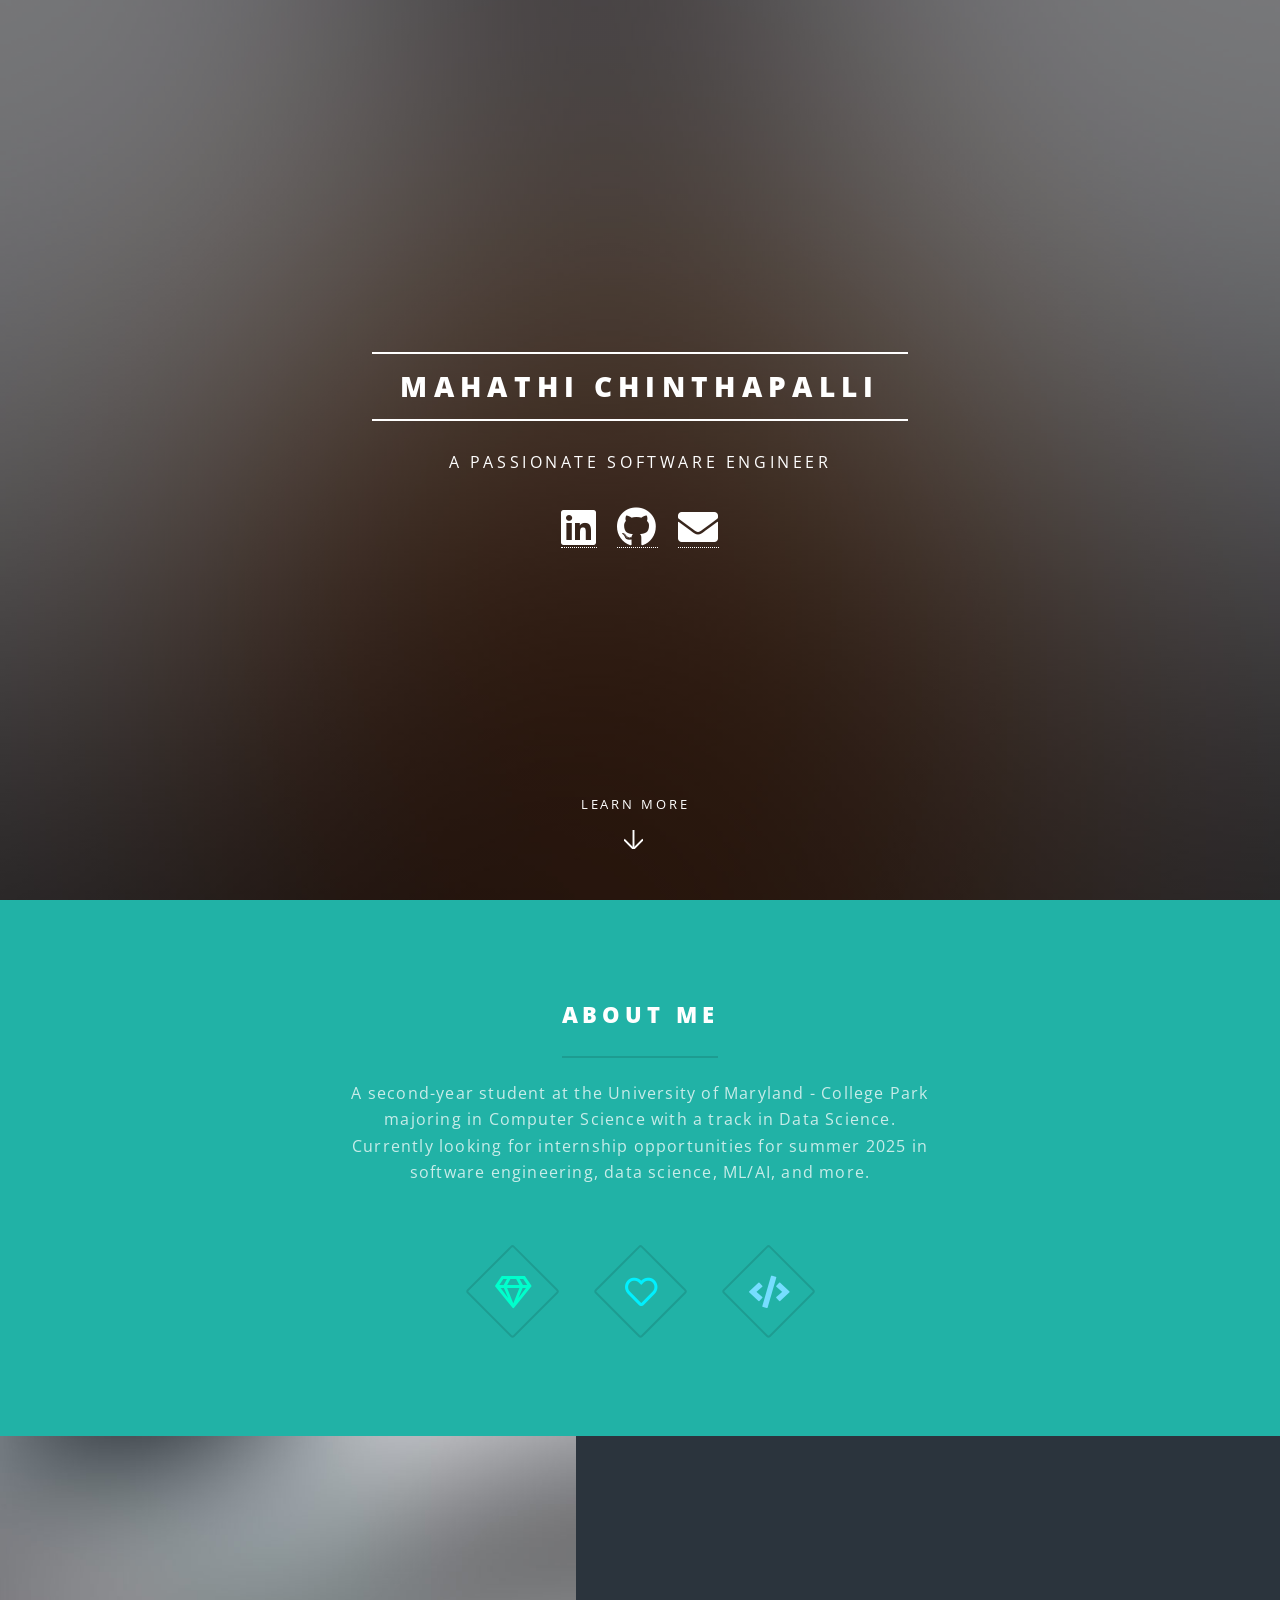
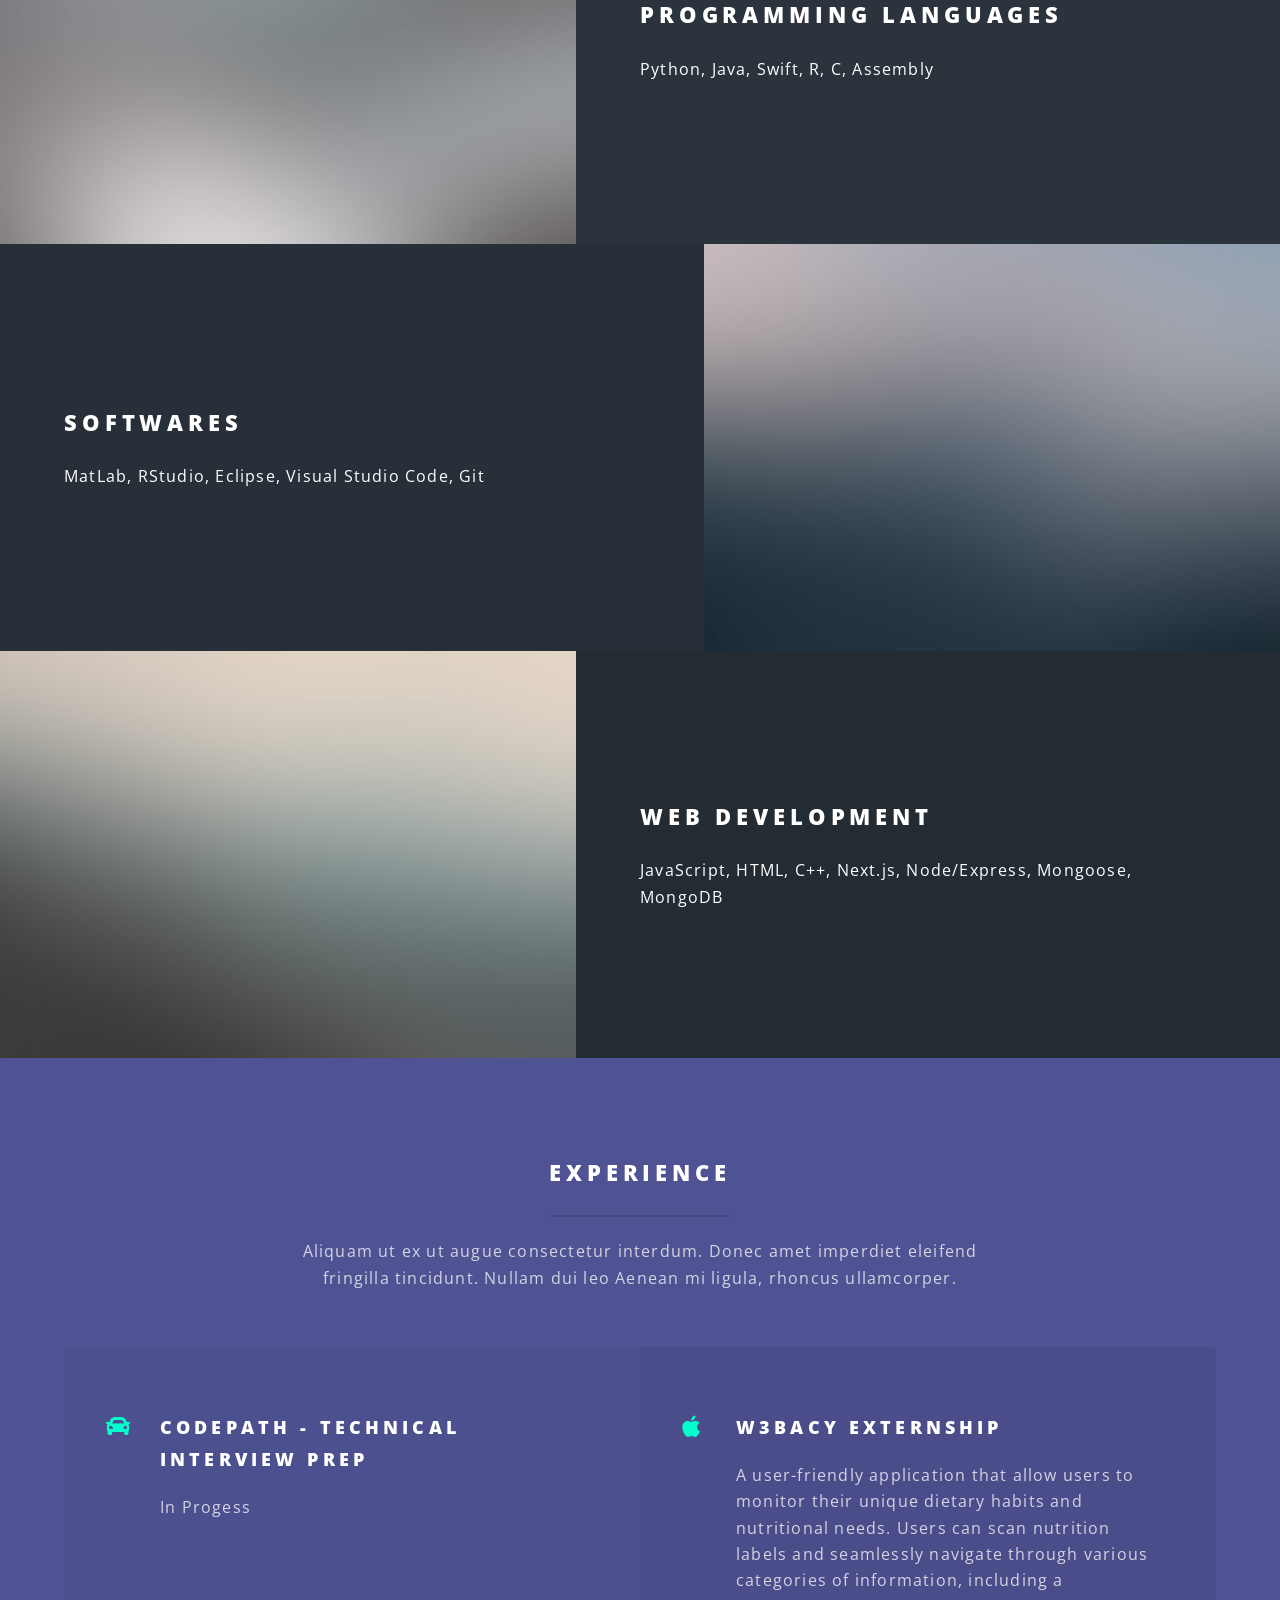
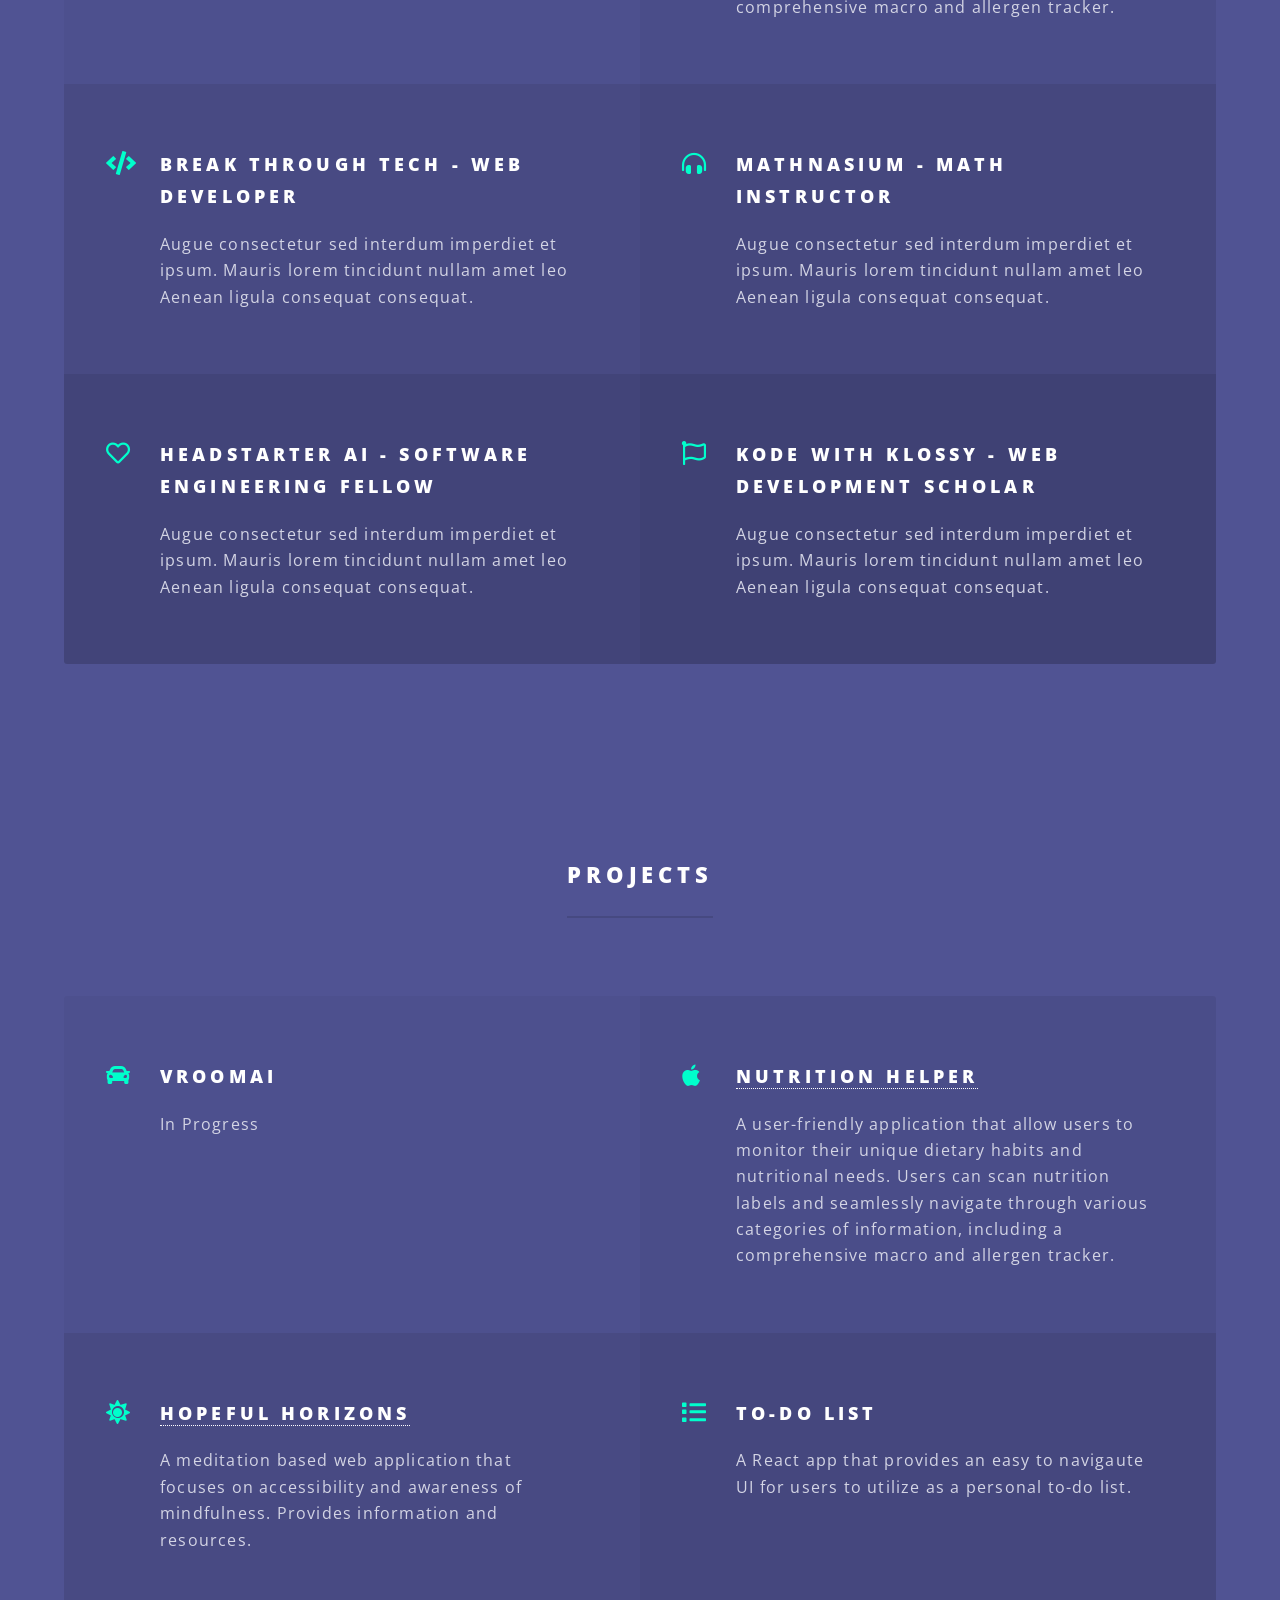
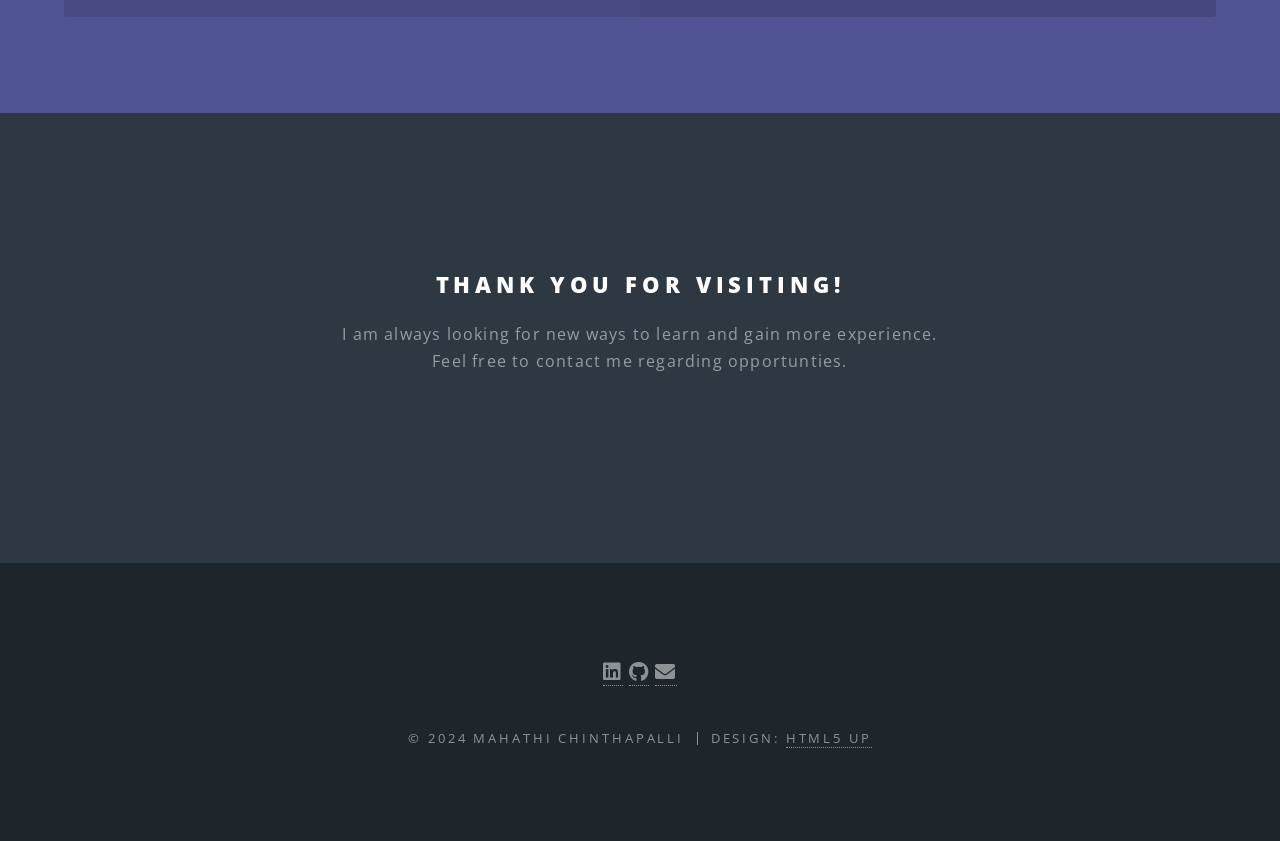
==== commit ae901b98: "second" ====
--- a/index.html
+++ b/index.html
@@ -6,7 +6,7 @@
 -->
 <html>
 	<head>
-		<title>Spectral by HTML5 UP</title>
+		<title>Mahathi Chinthapalli</title>
 		<meta charset="utf-8" />
 		<meta name="viewport" content="width=device-width, initial-scale=1, user-scalable=no" />
 		<link rel="stylesheet" href="assets/css/main.css" />
@@ -19,34 +19,28 @@
 
 				<!-- Header -->
 					<header id="header" class="alt">
-						<h1><a href="index.html">Spectral</a></h1>
-						<nav id="nav">
-							<ul>
-								<li class="special">
-									<a href="#menu" class="menuToggle"><span>Menu</span></a>
-									<div id="menu">
-										<ul>
-											<li><a href="index.html">Home</a></li>
-											<li><a href="generic.html">Generic</a></li>
-											<li><a href="elements.html">Elements</a></li>
-											<li><a href="#">Sign Up</a></li>
-											<li><a href="#">Log In</a></li>
-										</ul>
-									</div>
-								</li>
-							</ul>
-						</nav>
+						<h1><a href="index.html">Mahathi Chinthapalli</a></h1>
 					</header>
 
 				<!-- Banner -->
 					<section id="banner">
 						<div class="inner">
 							<h2>Mahathi Chinthapalli</h2>
-							<p>A computer science student at the University of Maryland.</p>
-							<ul class="actions special">
-								<li><a href="#" class="button primary">Activate</a></li>
-							</ul>
+							<p>A passionate software engineer</p>
 						</div>
+						
+						<div class="contact-info">
+							<a href="https://www.linkedin.com/in/mahathi-chinthapalli" class="icon-link" target="_blank">
+								<i class="fab fa-linkedin"></i>
+							</a>
+							<a href="https://github.com/mahathichinthapalli" class="icon-link" target="_blank" aria-label="GitHub profile">
+								<i class="fab fa-github"></i>
+							</a>
+							<a href="mailto:mahathichintha@gmail.com" class="icon-link">
+								<i class="fas fa-envelope"></i>
+							</a>
+						</div>
+
 						<a href="#one" class="more scrolly">Learn More</a>
 					</section>
 
@@ -54,10 +48,12 @@
 					<section id="one" class="wrapper style1 special">
 						<div class="inner">
 							<header class="major">
-								<h2>Arcu aliquet vel lobortis ata nisl<br />
-								eget augue amet aliquet nisl cep donec</h2>
-								<p>Aliquam ut ex ut augue consectetur interdum. Donec amet imperdiet eleifend<br />
-								fringilla tincidunt. Nullam dui leo Aenean mi ligula, rhoncus ullamcorper.</p>
+								<h2>About Me</h2>
+								<p>A second-year student at the University of Maryland - College Park </br >
+									majoring in Computer Science with a track in Data Science. </br >
+									Currently looking for internship opportunities for summer 2025 in </br >
+									software engineering, data science, ML/AI, and more.
+								</p>
 							</header>
 							<ul class="icons major">
 								<li><span class="icon fa-gem major style1"><span class="label">Lorem</span></span></li>
@@ -71,23 +67,20 @@
 					<section id="two" class="wrapper alt style2">
 						<section class="spotlight">
 							<div class="image"><img src="images/pic01.jpg" alt="" /></div><div class="content">
-								<h2>Magna primis lobortis<br />
-								sed ullamcorper</h2>
-								<p>Aliquam ut ex ut augue consectetur interdum. Donec hendrerit imperdiet. Mauris eleifend fringilla nullam aenean mi ligula.</p>
+								<h2>Programming Languages</h2>
+								<p>Python, Java, Swift, R, C, Assembly</p>
 							</div>
 						</section>
 						<section class="spotlight">
 							<div class="image"><img src="images/pic02.jpg" alt="" /></div><div class="content">
-								<h2>Tortor dolore feugiat<br />
-								elementum magna</h2>
-								<p>Aliquam ut ex ut augue consectetur interdum. Donec hendrerit imperdiet. Mauris eleifend fringilla nullam aenean mi ligula.</p>
+								<h2>Softwares</h2>
+								<p>MatLab, RStudio, Eclipse, Visual Studio Code, Git</p>
 							</div>
 						</section>
 						<section class="spotlight">
 							<div class="image"><img src="images/pic03.jpg" alt="" /></div><div class="content">
-								<h2>Augue eleifend aliquet<br />
-								sed condimentum</h2>
-								<p>Aliquam ut ex ut augue consectetur interdum. Donec hendrerit imperdiet. Mauris eleifend fringilla nullam aenean mi ligula.</p>
+								<h2>Web Development</h2>
+								<p>JavaScript, HTML, C++, Next.js, Node/Express, Mongoose, MongoDB</p>
 							</div>
 						</section>
 					</section>
@@ -96,64 +89,94 @@
 					<section id="three" class="wrapper style3 special">
 						<div class="inner">
 							<header class="major">
-								<h2>Accumsan mus tortor nunc aliquet</h2>
+								<h2> Experience </h2>
 								<p>Aliquam ut ex ut augue consectetur interdum. Donec amet imperdiet eleifend<br />
 								fringilla tincidunt. Nullam dui leo Aenean mi ligula, rhoncus ullamcorper.</p>
 							</header>
 							<ul class="features">
-								<li class="icon fa-paper-plane">
-									<h3>Arcu accumsan</h3>
-									<p>Augue consectetur sed interdum imperdiet et ipsum. Mauris lorem tincidunt nullam amet leo Aenean ligula consequat consequat.</p>
+								<li class="icon solid fa-car">
+									<h3>CodePath - Technical Interview Prep</h3>
+									<p>In Progess</p>
 								</li>
-								<li class="icon solid fa-laptop">
-									<h3>Ac Augue Eget</h3>
-									<p>Augue consectetur sed interdum imperdiet et ipsum. Mauris lorem tincidunt nullam amet leo Aenean ligula consequat consequat.</p>
+								<li class="icon brands fa-apple">
+									<h3>W3bacy Externship</h3>
+									<p>A user-friendly application that allow users to monitor their unique dietary habits and nutritional needs.
+										Users can scan nutrition labels and seamlessly navigate through various categories of information,
+										including a comprehensive macro and allergen tracker.</p>
 								</li>
 								<li class="icon solid fa-code">
-									<h3>Mus Scelerisque</h3>
+									<h3>Break Through Tech - Web Developer</h3>
 									<p>Augue consectetur sed interdum imperdiet et ipsum. Mauris lorem tincidunt nullam amet leo Aenean ligula consequat consequat.</p>
 								</li>
 								<li class="icon solid fa-headphones-alt">
-									<h3>Mauris Imperdiet</h3>
+									<h3>Mathnasium - Math Instructor</h3>
 									<p>Augue consectetur sed interdum imperdiet et ipsum. Mauris lorem tincidunt nullam amet leo Aenean ligula consequat consequat.</p>
 								</li>
 								<li class="icon fa-heart">
-									<h3>Aenean Primis</h3>
+									<h3>Headstarter AI - Software Engineering Fellow</h3>
 									<p>Augue consectetur sed interdum imperdiet et ipsum. Mauris lorem tincidunt nullam amet leo Aenean ligula consequat consequat.</p>
 								</li>
 								<li class="icon fa-flag">
-									<h3>Tortor Ut</h3>
+									<h3>Kode with Klossy - Web Development Scholar</h3>
 									<p>Augue consectetur sed interdum imperdiet et ipsum. Mauris lorem tincidunt nullam amet leo Aenean ligula consequat consequat.</p>
 								</li>
 							</ul>
 						</div>
 					</section>
 
+				<!-- Four -->
+
+				<section id="four" class="wrapper style3 special">
+					<div class="inner">
+						<header class="major">
+							<h2> Projects </h2>
+						</header>
+						<ul class="features">
+							<li class="icon solid fa-car">
+								<h3>VroomAI</h3>
+								<p>In Progress</p>
+							</li>
+							<li class="icon brands fa-apple">
+								<h3><a href="https://github.com/yashasvijay/Nutritional-Helper" target="_blank">Nutrition Helper</a></h3>
+								<p>A user-friendly application that allow users to monitor their unique dietary habits and nutritional needs.
+									Users can scan nutrition labels and seamlessly navigate through various categories of information,
+									including a comprehensive macro and allergen tracker.</p>
+							</li>
+							<li class="icon solid fa-sun">
+								<h3><a href="https://replit.com/@mahathichintha1/Hopeful-Horizons#whyPage.css" target="_blank">Hopeful Horizons</a></h3>
+								<p>A meditation based web application that focuses on accessibility and awareness of mindfulness. Provides information and resources.</p>
+							</li>
+							<li class="icon solid fa-list">
+								<h3>To-Do List</h3>
+								<p>A React app that provides an easy to navigaute UI for users to utilize as a personal to-do list.</p>
+							</li>
+						</ul>
+					</div>
+				</section>
+
 				<!-- CTA -->
 					<section id="cta" class="wrapper style4">
 						<div class="inner">
 							<header>
-								<h2>Arcue ut vel commodo</h2>
-								<p>Aliquam ut ex ut augue consectetur interdum endrerit imperdiet amet eleifend fringilla.</p>
+								<h2>Thank You For Visiting!</h2>
+								<p>I am always looking for new ways to learn and gain more experience. </br>
+									Feel free to contact me regarding opportunties.
+								</p>
 							</header>
-							<ul class="actions stacked">
-								<li><a href="#" class="button fit primary">Activate</a></li>
-								<li><a href="#" class="button fit">Learn More</a></li>
-							</ul>
 						</div>
 					</section>
 
 				<!-- Footer -->
 					<footer id="footer">
+
 						<ul class="icons">
-							<li><a href="#" class="icon brands fa-twitter"><span class="label">Twitter</span></a></li>
-							<li><a href="#" class="icon brands fa-facebook-f"><span class="label">Facebook</span></a></li>
-							<li><a href="#" class="icon brands fa-instagram"><span class="label">Instagram</span></a></li>
-							<li><a href="#" class="icon brands fa-dribbble"><span class="label">Dribbble</span></a></li>
-							<li><a href="#" class="icon solid fa-envelope"><span class="label">Email</span></a></li>
+							<a href="https://www.linkedin.com/in/mahathi-chinthapalli" class="icon-link" target="_blank"><i class="fab fa-linkedin"></i></a>
+							<a href="https://github.com/mahathichinthapalli" class="icon-link" target="_blank" aria-label="GitHub profile"><i class="fab fa-github"></i></a>
+							<a href="mailto:mahathichintha@gmail.com" class="icon-link"><i class="fas fa-envelope"></i></a>
 						</ul>
+
 						<ul class="copyright">
-							<li>&copy; Untitled</li><li>Design: <a href="http://html5up.net">HTML5 UP</a></li>
+							<li>&copy; 2024 Mahathi Chinthapalli</li><li>Design: <a href="http://html5up.net">HTML5 UP</a></li>
 						</ul>
 					</footer>
 
--- a/assets/css/main.css
+++ b/assets/css/main.css
@@ -1,10 +1,10 @@
 @import url(fontawesome-all.min.css);
 @import url("https://fonts.googleapis.com/css?family=Open+Sans:400,400italic,600,600italic,800,800italic");
 
-/*
-	Spectral by HTML5 UP
-	html5up.net | @ajlkn
-	Free for personal and commercial use under the CCA 3.0 license (html5up.net/license)
+/*
+	Spectral by HTML5 UP
+	html5up.net | @ajlkn
+	Free for personal and commercial use under the CCA 3.0 license (html5up.net/license)
 */
 
 html, body, div, span, applet, object,
@@ -2009,6 +2009,24 @@
 		}
 
 /* Icon */
+
+.contact-info {
+	display: flex;
+    justify-content: center;
+    align-items: center;
+    gap: 20px;
+	font-size: 2.5em;
+}
+
+.icon-link {
+    color: inherit; /* Inherit the color from parent element */
+    text-decoration: none; /* Remove underline from links */
+    transition: color 0.3s; /* Smooth transition for hover effect */
+}
+
+.icon-link:hover {
+    color: #007bff; /* Change color on hover */
+}
 
 	.icon {
 		text-decoration: none;
@@ -2658,6 +2676,8 @@
 
 			}
 
+			
+
 /* Spotlight */
 
 	.spotlight {
@@ -3752,63 +3772,20 @@
 
 /* CTA */
 
+	#cta {
+		display: flex;
+		justify-content: center; /* Center content horizontally */
+		align-items: center; /* Center content vertically */
+		height: 50vh; /* Full viewport height, adjust if needed */
+		text-align: center; /* Center text inside the section */
+		padding: 20px; /* Adjust padding as needed */
+		box-sizing: border-box; /* Ensure padding is included in the total height/width */
+	}
+
 	#cta .inner {
-		display: -moz-flex;
-		display: -webkit-flex;
-		display: -ms-flex;
-		display: flex;
-		max-width: 45em;
-	}
-
-		#cta .inner header {
-			-moz-order: 1;
-			-webkit-order: 1;
-			-ms-order: 1;
-			order: 1;
-			padding-right: 3em;
-			width: 70%;
-		}
-
-			#cta .inner header p {
-				color: inherit;
-			}
-
-		#cta .inner .actions {
-			-moz-order: 2;
-			-webkit-order: 2;
-			-ms-order: 2;
-			order: 2;
-			width: 30%;
-		}
-
-		@media screen and (max-width: 980px) {
-
-			#cta .inner {
-				display: block;
-				text-align: center;
-			}
-
-				#cta .inner header {
-					padding-right: 0;
-					width: 100%;
-				}
-
-				#cta .inner .actions {
-					margin-left: auto;
-					margin-right: auto;
-					max-width: 20em;
-					width: 100%;
-				}
-
-		}
-
-		@media screen and (max-width: 736px) {
-
-			#cta .inner .actions {
-				max-width: none;
-			}
-
-		}
+		max-width: 800px; /* Adjust the width as needed */
+		margin: 0 auto; /* Center the inner content horizontally */
+	}
 
 /* Main */
 
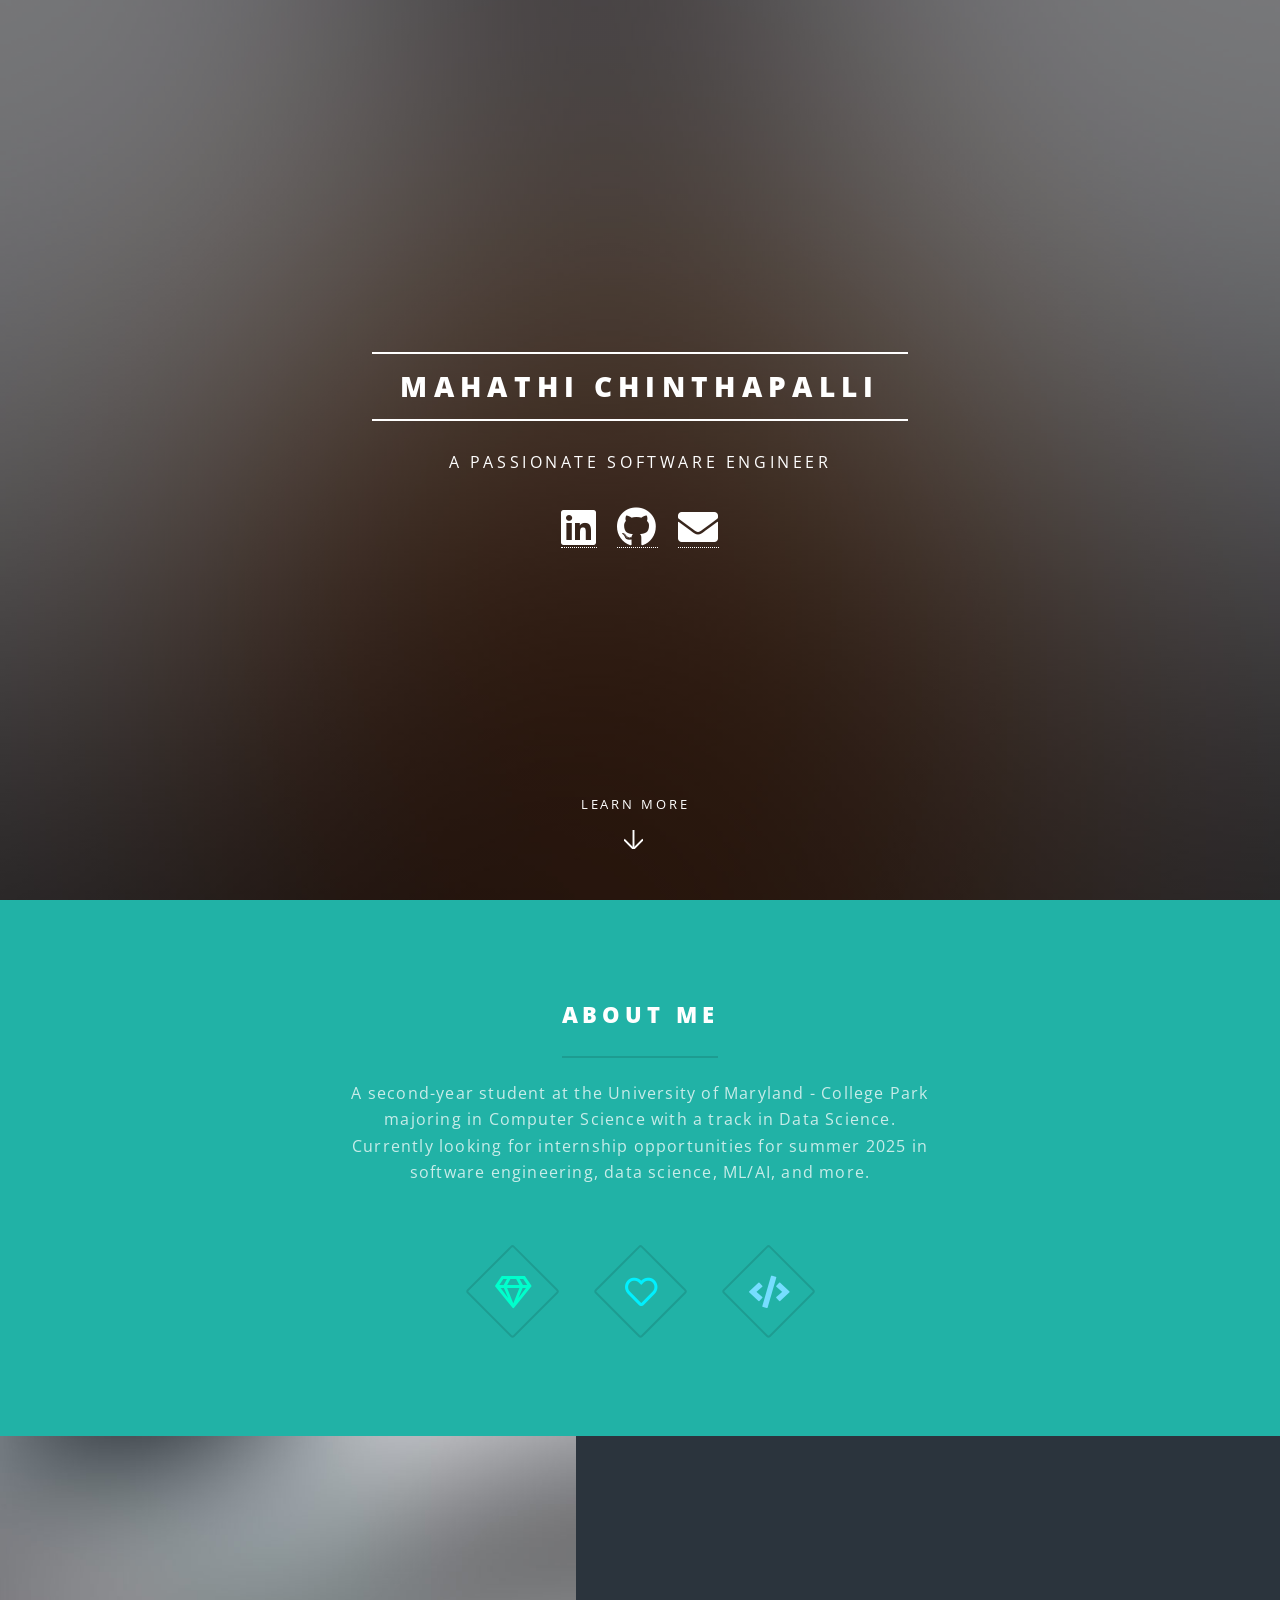
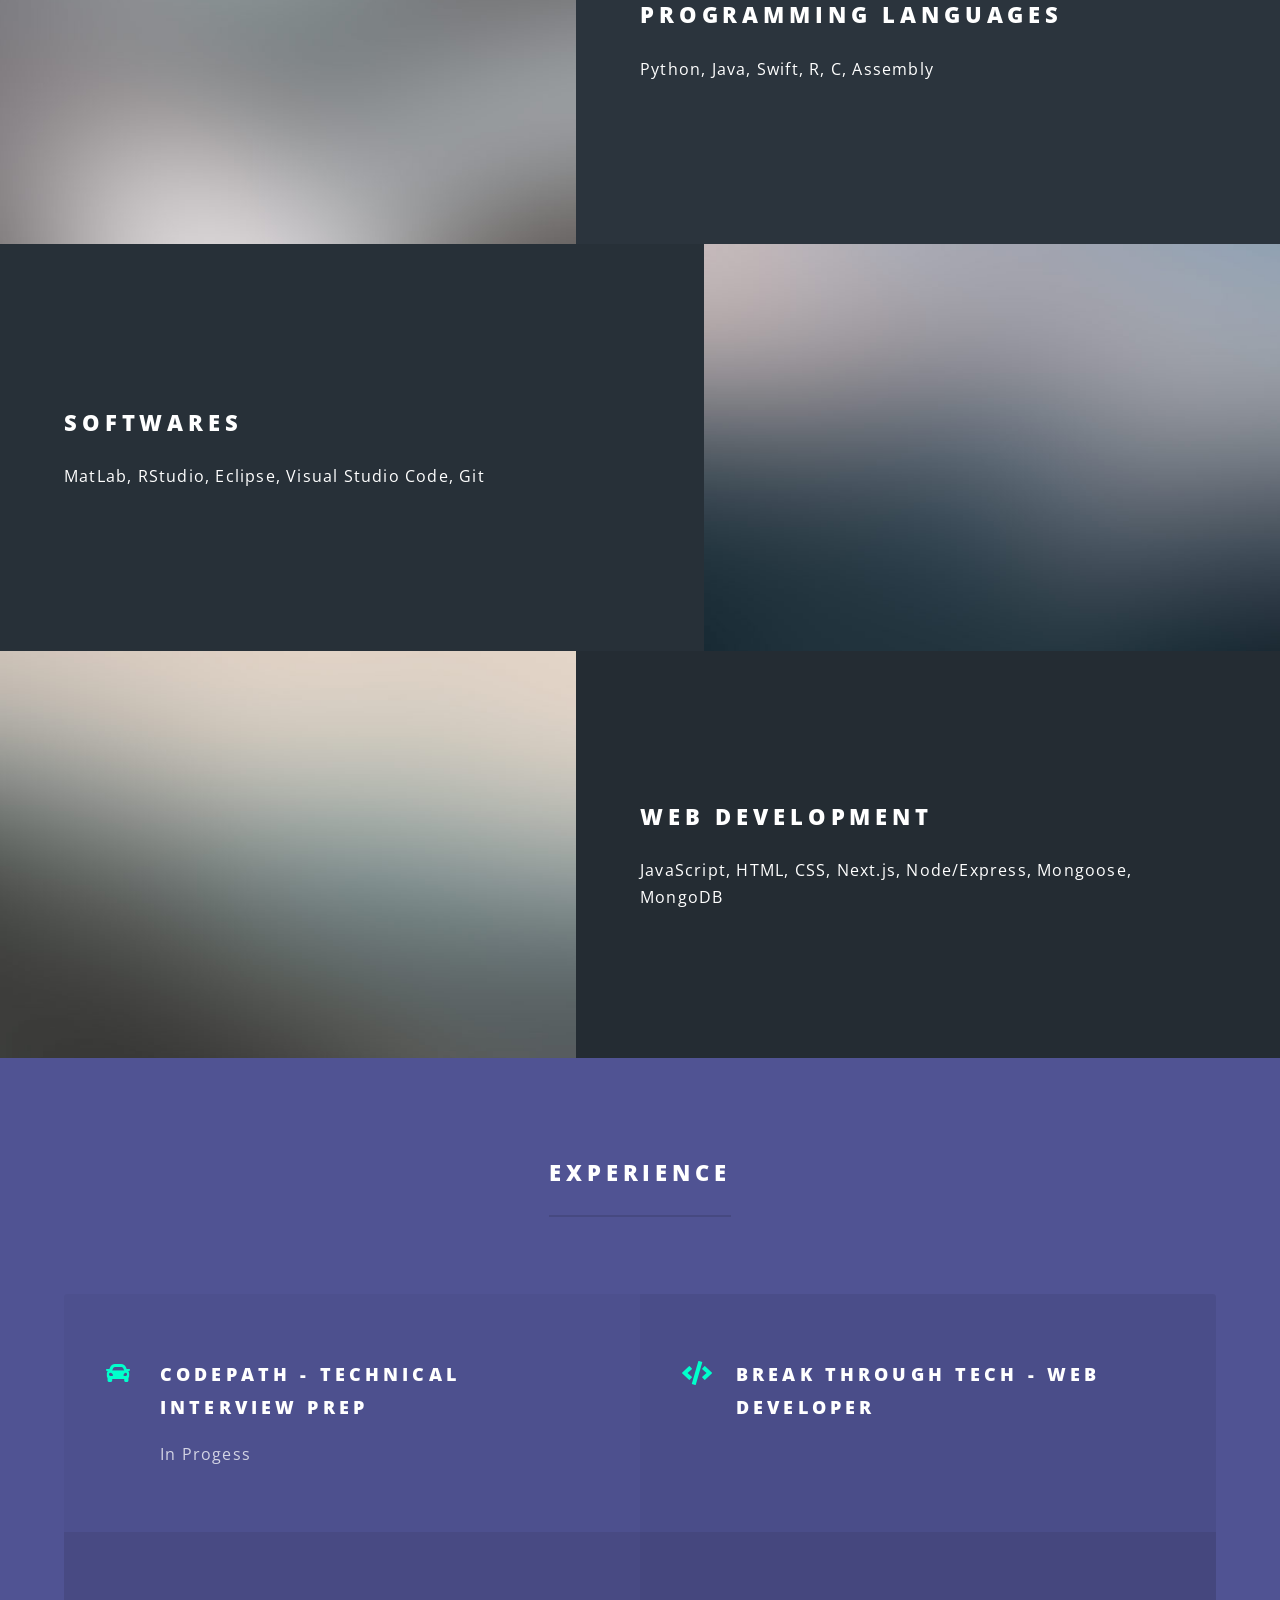
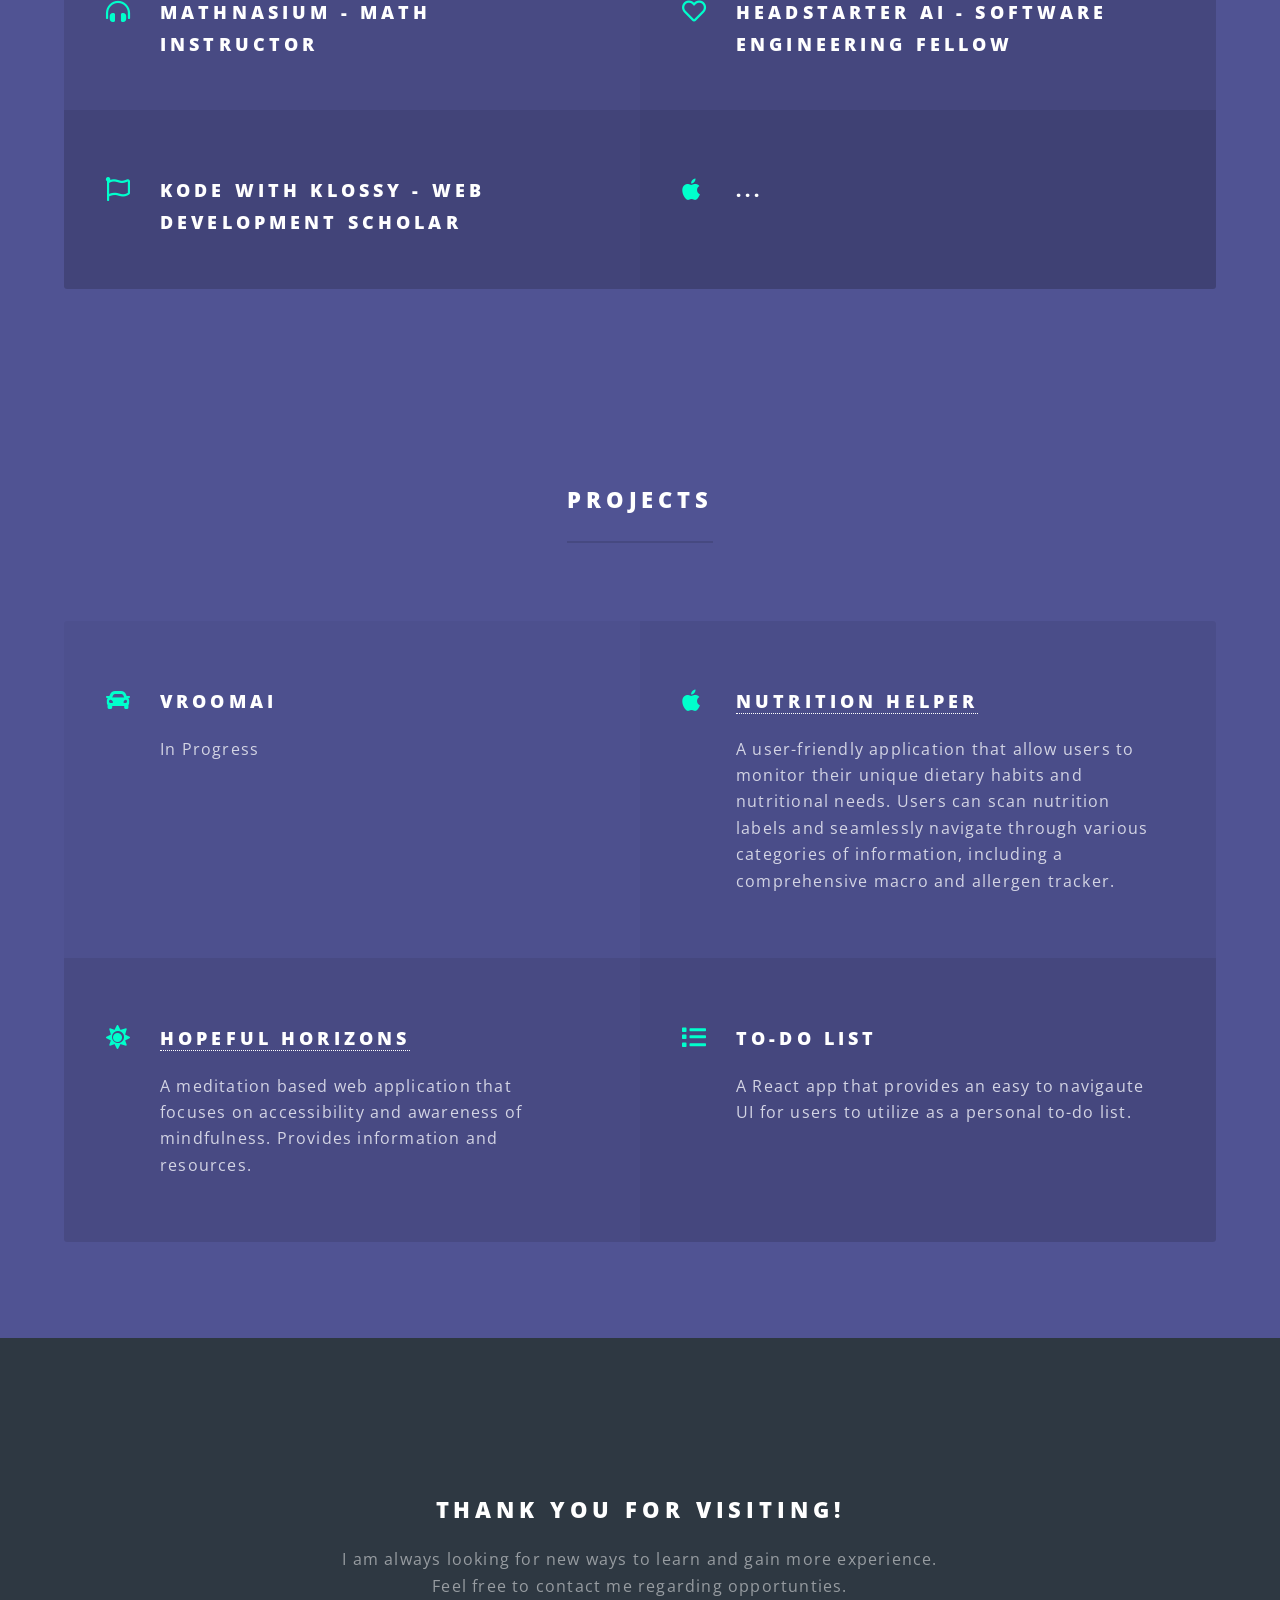
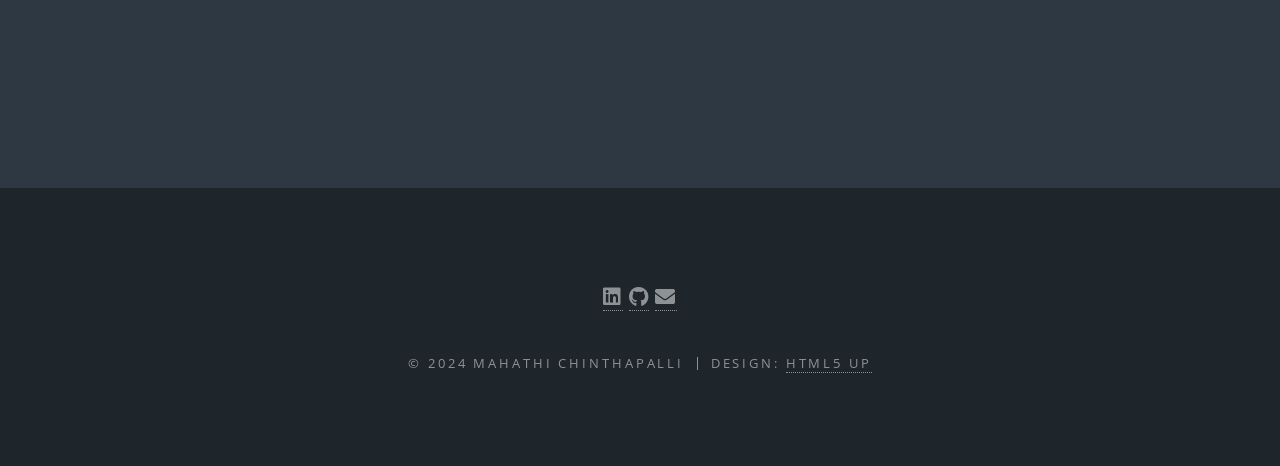
==== commit 8062e927: "update text under experience" ====
--- a/index.html
+++ b/index.html
@@ -80,7 +80,7 @@
 						<section class="spotlight">
 							<div class="image"><img src="images/pic03.jpg" alt="" /></div><div class="content">
 								<h2>Web Development</h2>
-								<p>JavaScript, HTML, C++, Next.js, Node/Express, Mongoose, MongoDB</p>
+								<p>JavaScript, HTML, CSS, Next.js, Node/Express, Mongoose, MongoDB</p>
 							</div>
 						</section>
 					</section>
@@ -90,35 +90,26 @@
 						<div class="inner">
 							<header class="major">
 								<h2> Experience </h2>
-								<p>Aliquam ut ex ut augue consectetur interdum. Donec amet imperdiet eleifend<br />
-								fringilla tincidunt. Nullam dui leo Aenean mi ligula, rhoncus ullamcorper.</p>
 							</header>
 							<ul class="features">
 								<li class="icon solid fa-car">
 									<h3>CodePath - Technical Interview Prep</h3>
 									<p>In Progess</p>
 								</li>
-								<li class="icon brands fa-apple">
-									<h3>W3bacy Externship</h3>
-									<p>A user-friendly application that allow users to monitor their unique dietary habits and nutritional needs.
-										Users can scan nutrition labels and seamlessly navigate through various categories of information,
-										including a comprehensive macro and allergen tracker.</p>
-								</li>
 								<li class="icon solid fa-code">
 									<h3>Break Through Tech - Web Developer</h3>
-									<p>Augue consectetur sed interdum imperdiet et ipsum. Mauris lorem tincidunt nullam amet leo Aenean ligula consequat consequat.</p>
 								</li>
 								<li class="icon solid fa-headphones-alt">
 									<h3>Mathnasium - Math Instructor</h3>
-									<p>Augue consectetur sed interdum imperdiet et ipsum. Mauris lorem tincidunt nullam amet leo Aenean ligula consequat consequat.</p>
 								</li>
 								<li class="icon fa-heart">
 									<h3>Headstarter AI - Software Engineering Fellow</h3>
-									<p>Augue consectetur sed interdum imperdiet et ipsum. Mauris lorem tincidunt nullam amet leo Aenean ligula consequat consequat.</p>
 								</li>
 								<li class="icon fa-flag">
 									<h3>Kode with Klossy - Web Development Scholar</h3>
-									<p>Augue consectetur sed interdum imperdiet et ipsum. Mauris lorem tincidunt nullam amet leo Aenean ligula consequat consequat.</p>
+								</li>
+								<li class="icon brands fa-apple">
+									<h3>...</h3>
 								</li>
 							</ul>
 						</div>
